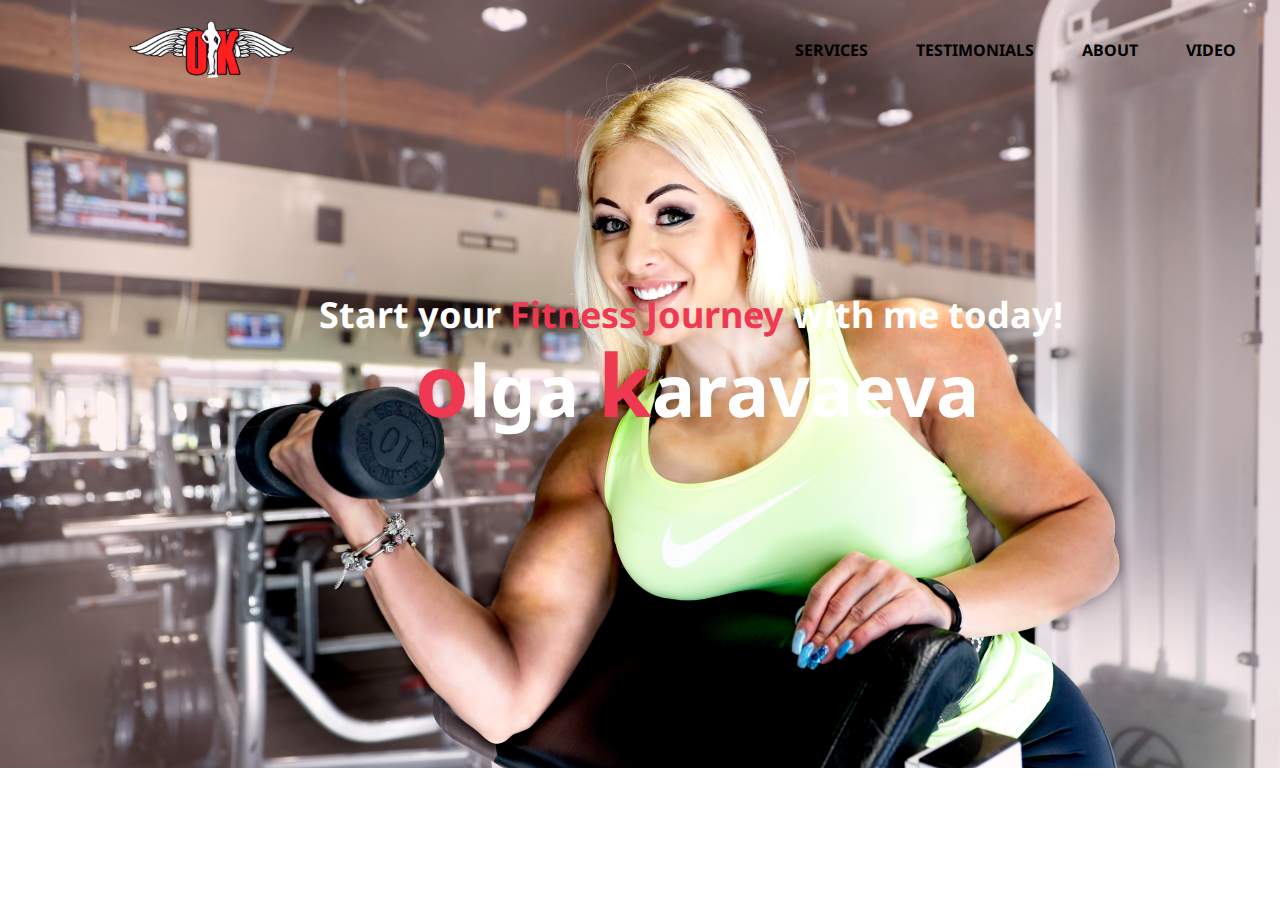
==== index.html @ 6b09c792 "commit" ====
<!DOCTYPE html>
<html lang="en">
<head>
    <meta charset="UTF-8">
    <meta name="viewport" content="width=device-width, initial-scale=1.0">
    <link rel="preconnect" href="https://fonts.googleapis.com">
    <link rel="preconnect" href="https://fonts.gstatic.com" crossorigin>
    <link href="https://fonts.googleapis.com/css2?family=Noto+Sans:wght@400;500;700&display=swap" rel="stylesheet">
    <link rel="stylesheet" href="css/style.css">
    <title>body</title>
</head>
<body>
    <header class="header wrapper">
        <div class="header_container _container">
            <div class="header_logo">
                <img src="img/logo12.svg" alt="logo">
            </div>
            <nav class="header_menu">
                <ul class="header_menu_list">
                    <li class="header_menu_list_item">
                        <a href="#" class="header_menu_list_item_link">SERVICES</a>
                    </li>
                    <li class="header_menu_list_item">
                        <a href="#" class="header_menu_list_item_link">TESTIMONIALS</a>
                    </li>
                    <li class="header_menu_list_item">
                        <a href="#" class="header_menu_list_item_link">ABOUT</a>
                    </li>
                    <li class="header_menu_list_item">
                        <a href="#" class="header_menu_list_item_link">VIDEO</a>
                    </li>
                </ul>
            </nav>
            <div class="osn  _container">
                <p class="osn_text">Start your <span class="osn_latter">Fitness Journey</span> with me today!</p>
            </div>
            <div class="name">
                <p class="first_name"><span>o</span>lga <span>k</span>aravaeva</p>
            </div>
            <div class="button">
                <a href=""></a>
            </div>
        </div>
    </header>
</body>
</html>
---- css/style.css ----
html,
body {
    height: 100%;
    line-height: 1;
    font-size: 16px;
    font-weight: 700;
    font-family: 'Noto Sans', sans-serif;
}
img {
    vertical-align: top;
}
h1,
h2,
h3,
h4,
h5,
h6 {
    font-weight: inherit;
    font-size: inherit;
}
*,
*::before,
*::after {
    padding: 0;
    margin: 0;
    border: 0;
    box-sizing: border-box;
}
a {
    text-decoration: none;
}
ul,
ol,
li {
    list-style: none;
}
.wrapper {
    min-height: 100%;
    overflow: hidden;
}
.header {
    height: 768px;
    width: 1367px;
    background: url("../img/telochka12.jpg") no-repeat;
    margin: 0 auto;
}
._container {
    max-width: 1110px;
    margin: 0 auto;
}
.header_menu_list_item_link {
    font-size: 16px;
    font-weight: 700;
    line-height: calc(21 / 16 * 100%);
    color: inherit;
}
.header_container {
    position: relative;
    display: flex;
    height: 101px;
    align-items: center;   
}
.header_menu_list {
    display: flex;
    align-items: center;
}
.header_menu {
    margin: 0 0 0 501px;
} 
.header_menu_list_item :not(last_child) {
    margin: 0 48px 0 0;
}
.osn {
    position: absolute;
    top: 292px;
    left: 190px;
}
.osn_text {
    font-size: 36px;
    font-weight: 700;
    line-height: calc(46 / 36 * 100%);
    color: #ffffff;
    
    
}
.osn_text>span {
    color: #EF3851;
}
.name {
    position: absolute;
    top: 338px;
    left: 286px;
}
.first_name {
    font-size: 72px;
    font-weight: 700;
    line-height: calc(92 / 72 * 100%);
    color: #ffffff;
}
.first_name>span {
    color: #EF3851;
    font-size: 120%;
}
.button {
    
}
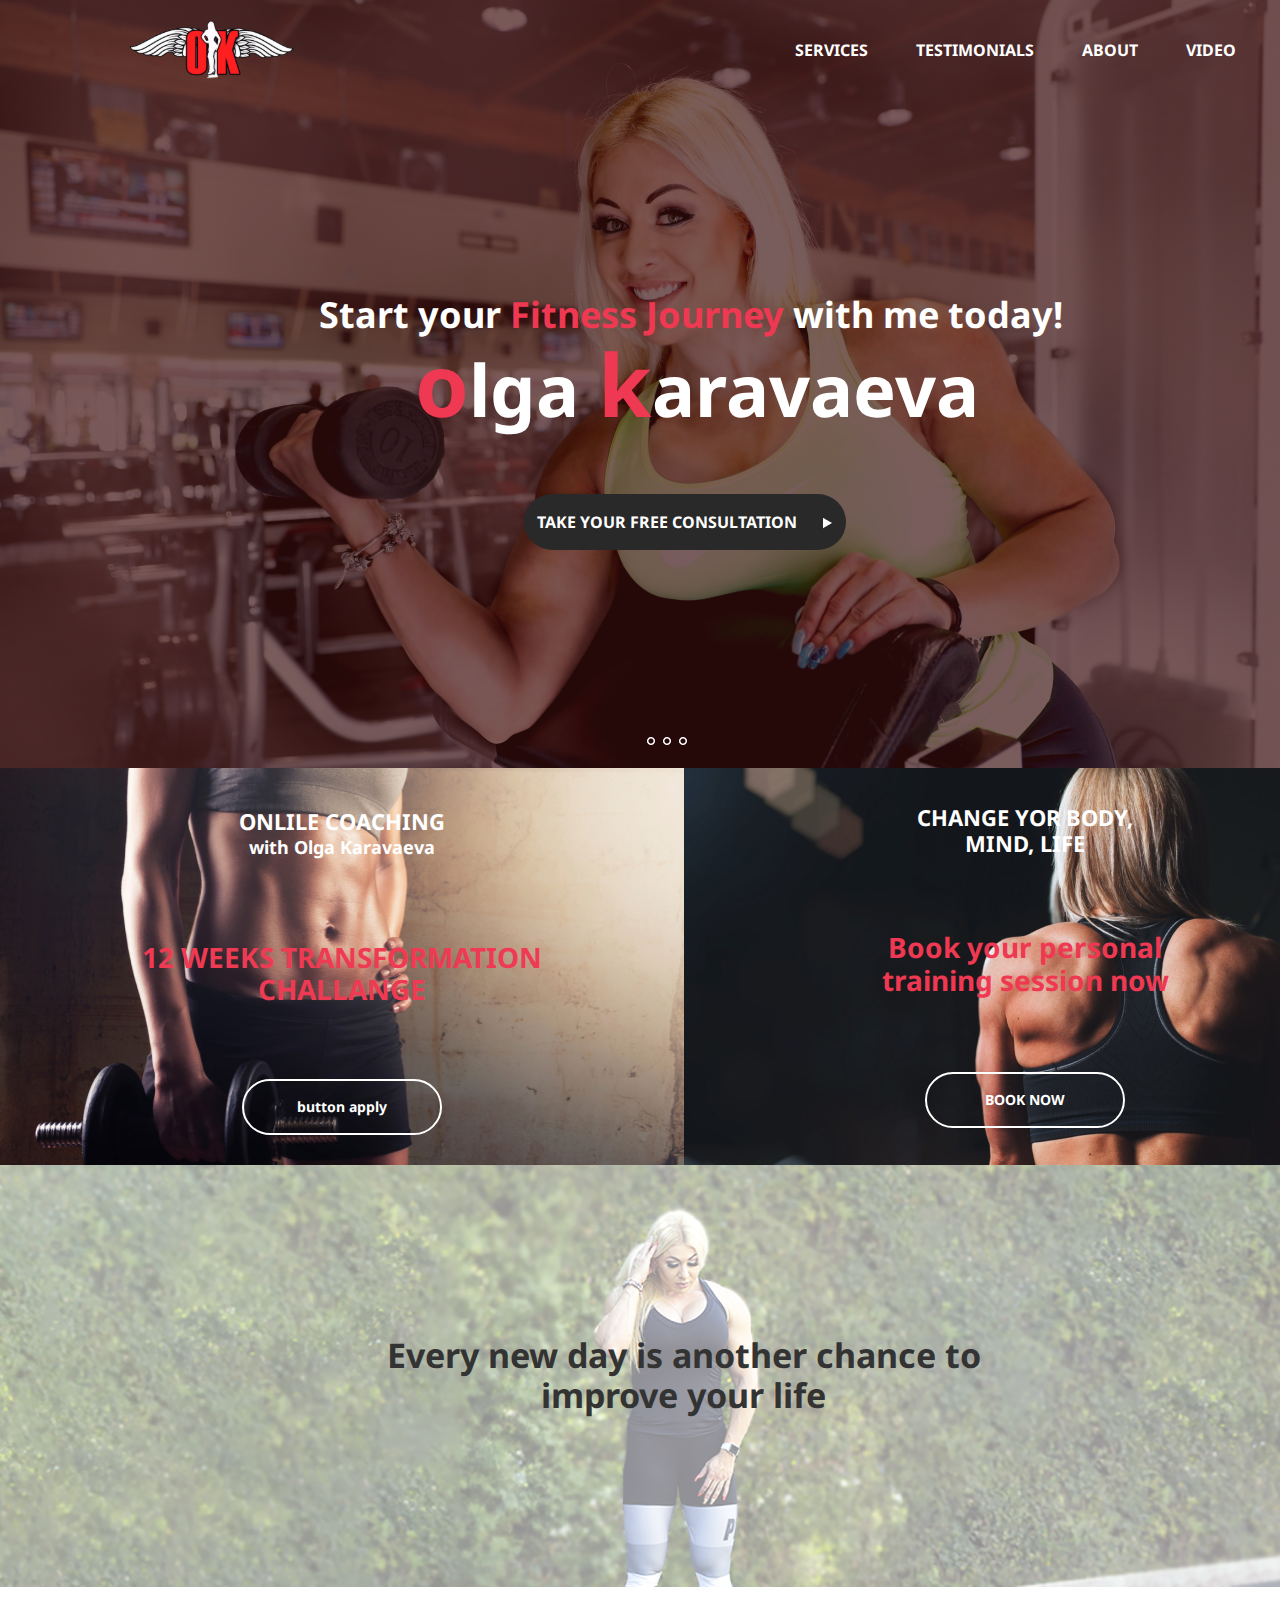
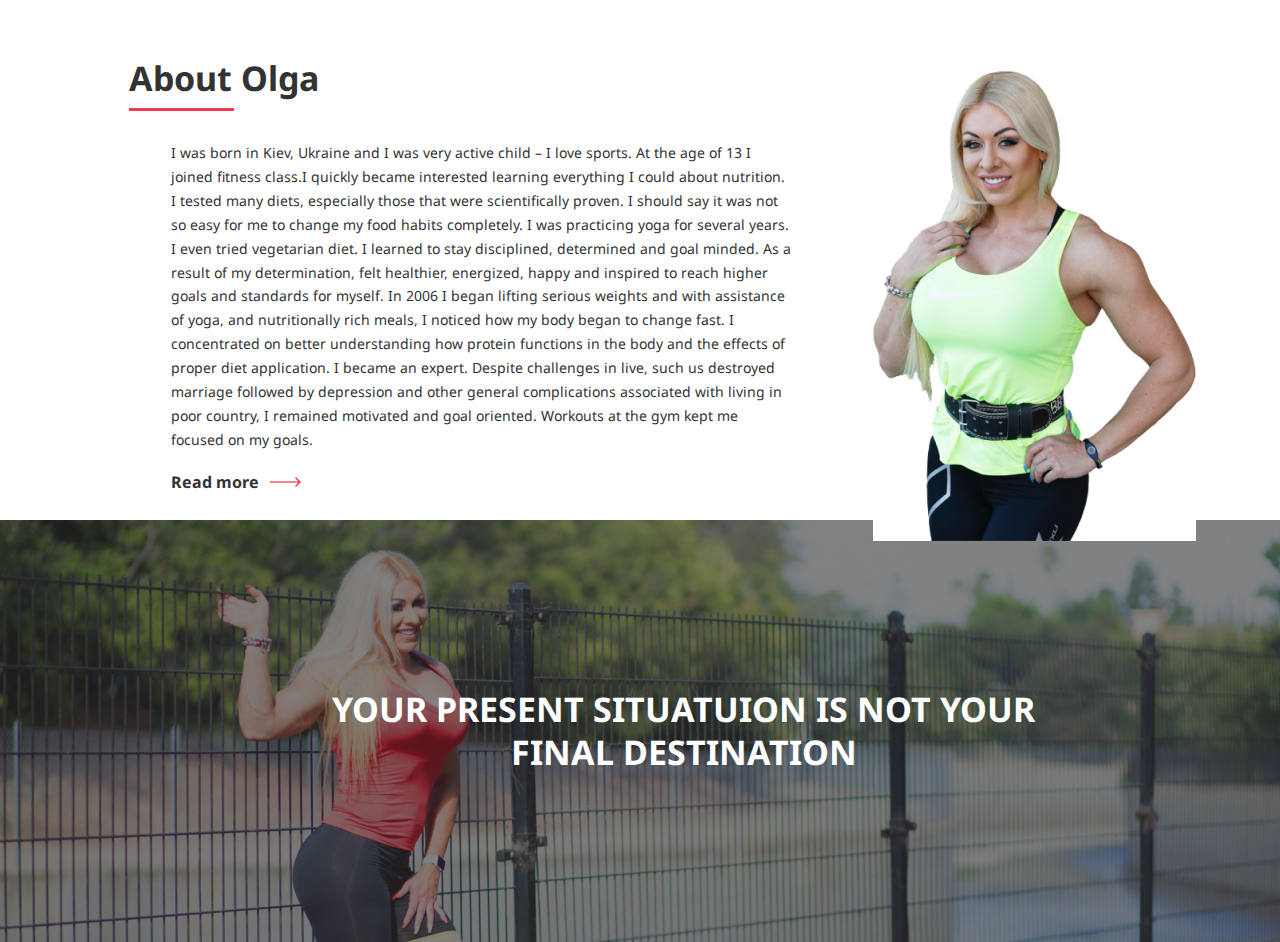
==== commit a9090c0e: "new commit" ====
--- a/index.html
+++ b/index.html
@@ -10,7 +10,9 @@
     <title>body</title>
 </head>
 <body>
+<div class="skelet">
     <header class="header wrapper">
+    <div class="img_overlay">
         <div class="header_container _container">
             <div class="header_logo">
                 <img src="img/logo12.svg" alt="logo">
@@ -37,10 +39,93 @@
             <div class="name">
                 <p class="first_name"><span>o</span>lga <span>k</span>aravaeva</p>
             </div>
-            <div class="button">
-                <a href=""></a>
+            <a href="#">
+                <div class="button">
+                    <p class="header_batton">TAKE YOUR FREE CONSULTATION</p>
+                    <div class="button_img"><img src="img/Polygon.png" alt="button img"></div>
+                </div>
+            </a>
+            <div class="heder_ellips">
+                <div class="img_ellips"> <img src="img/Ellipse.png" alt="ellips"></div>
+                <div class="img_ellips"> <img src="img/Ellipse.png" alt="ellips"></div>
+                <div class="img_ellips"> <img src="img/Ellipse.png" alt="ellips"></div>
             </div>
         </div>
+    </div>
     </header>
+    <main class="main">
+        <div class="main_container">
+            <div class="container_top1">
+                    <div class="top1_left">
+                        <div class="top1_left_p1">
+                            <p class="left_p1">Onlile coaching</p> 
+                            <p class="left_p2">with Olga Karavaeva</p>
+                        </div>
+                        <div class="top1_left_p2">
+                            <p class="left_p3">12 WEEKS TRANSFORMATION</p>
+                            <p class="left_p4">CHALLANGE</p>
+                        </div>
+                        <a href="#">
+                            <div class="button_apply">
+                                <p class="p_apply">button apply</p>
+                            </div>
+                        </a>          
+                    </div>
+                    <div class="top1_right">
+                        <div class="top1_right_p1">
+                            <p class="right_p1">CHANGE YOR BODY,</p>
+                            <p class="right_p2">MIND, LIFE</p>
+                        </div>
+                        <div class="top1_right_p2">
+                            <p class="right_p3">Book your personal</p>
+                            <p class="right_p4">training session now</p>
+                        </div>
+                        <a href="#">
+                            <div class="batton_book">
+                                <p class="p_book">BOOK NOW</p>
+                            </div> 
+                        </a>
+                    </div>
+            </div>
+            <div class="container_top2">
+                <div class="img_overlay2">
+                    <p class="int">Every new day is another chance to </p>
+                    <p class="int">improve your life</p>
+                </div>
+            </div>
+            <div class="container_top3">
+                <div class="ogr_container3">
+                    <p class="top3_p1">About Olga</p>
+                    <div class="img_arrow"></div>
+                    <div class="top3_p2_ogr">
+                        <p class="top3_p2">
+                            I was born in Kiev, Ukraine and I was very active child – I love sports. 
+    At the age of 13 I joined fitness class.I quickly became interested learning everything I could about nutrition.  I tested many diets, especially those that were scientifically proven. I should say it was not so easy for me to change my food habits completely.  I was practicing yoga for several years. I even tried vegetarian diet.  I learned to stay disciplined, determined and goal minded. As a result of my determination, felt healthier, energized, happy and inspired to reach higher goals and standards for myself. 
+    In 2006 I began lifting serious weights and with assistance of yoga, and nutritionally rich meals, I noticed how my body began to change fast. I concentrated on better understanding how protein functions in the body and the effects of proper diet application. I became an expert.
+     Despite challenges in live, such us destroyed marriage followed by depression and other general complications associated with living in poor country, I remained motivated and goal oriented. Workouts at the gym kept me focused on my goals.
+                        </p>
+                        <a href="#">
+                        <div class="top3_button">
+                            <p class="button_read">Read more</p>
+                            <img src="img/Arrow.jpg" alt="arrow" class="button_arrow">
+                        </div>
+                            <div class="top3_img"></div>
+                        </a>
+                    </div>
+                </div>
+            </div>
+            <div class="container_top4">
+                <div class="img_overlay3">
+                    <p class="top4_paragraf">
+                        YOUR PRESENT SITUATUION IS NOT YOUR
+                    </p>
+                    <p class="top4_paragraf">
+                        FINAL DESTINATION
+                    </p>
+                </div>
+            </div>
+        </div>
+    </main>
+</div>
 </body>
 </html>--- a/css/style.css
+++ b/css/style.css
@@ -44,6 +44,11 @@
     background: url("../img/telochka12.jpg") no-repeat;
     margin: 0 auto;
 }
+.img_overlay {
+    height: 100%;
+    width: 100%;
+    background: rgba(55, 14, 14, 0.67);
+}
 ._container {
     max-width: 1110px;
     margin: 0 auto;
@@ -52,7 +57,7 @@
     font-size: 16px;
     font-weight: 700;
     line-height: calc(21 / 16 * 100%);
-    color: inherit;
+    color: #FFFFFF;
 }
 .header_container {
     position: relative;
@@ -102,5 +107,277 @@
     font-size: 120%;
 }
 .button {
+    display: flex;
+    justify-content: space-around;
+    align-items: center;
+    position: absolute;
+    top: 494px;
+    left: 395px;
+    height: 56px;
+    width: 322px;
+    border-radius: 39px;
+    background-color: rgba(41, 41, 41, 1);
+}
+.header_batton {
+    color: #ffffff;
+}
+.button_img {
+    margin-top: 5px;
+}
+.heder_ellips {
+    display: flex;
+    position: relative;
+    top: 690px;
+    left: -637px;
+    height: 8px;
+    width: 50px;
+}
+.img_ellips :not(last_child) {
+    margin: 0 8px 0 0; 
+}
+/* ---------------------main-------------------- */
+.main {
+    min-height: 100%;
+    overflow: hidden;
+    width: 1367px;
+    margin: 0 auto;
+    box-sizing: border-box;
+}
+.main_container {
+    min-height: 100%;
+    min-width: 100%;
+}
+.container_top1 {
+    height: 397px;
+    display: flex;
+    width: 1367px;
+}
+.top1_left {
+    display: flex;
+    flex-direction: column;
+    justify-content: space-around;
+    align-items: center;
+    width: 50%;
+    height: 100%;
+    background: url(../img/image.jpg);
+}
+.top1_right {
+    display: flex;
+    flex-direction: column;
+    justify-content: space-around;
+    align-items: center;
+    width: 50%;
+    height: 100%;
+    background: url(../img/image2.jpg);
+}
+.top1_left_p1 {
+    height: 70px;
+    width: 300px;
+    display: flex;
+    flex-direction: column;
+    justify-content: center;
+    align-items: center;
     
 }
+.left_p1 {
+    line-height: calc(28 / 22 * 100%);
+    font-weight: 700;
+    font-size: 22px;
+    color: #FFFFFF;
+    text-transform: uppercase;
+}
+.left_p2 {
+    line-height: calc(23 / 18 * 100%);
+    font-weight: 700;
+    font-size: 18px;
+    color: #FFFFFF;
+}
+.top1_left_p2 {
+    height: 90px;
+    width: 500px;
+    display: flex;
+    flex-direction: column;
+    justify-content: center;
+    align-items: center;
+}
+.left_p3 {
+    line-height: calc(33 / 28 * 100%);
+    font-weight: 700;
+    font-size: 28px;
+    color: #EF3A53;
+}
+.left_p4 {
+    line-height: calc(33 / 28 * 100%);
+    font-weight: 700;
+    font-size: 28px;
+    color: #EF3A53;
+}
+.button_apply {
+    display: flex;
+    justify-content: center;
+    align-items: center;
+    width: 200px;
+    height: 56px;
+    border: 2px solid #FFFFFF;
+    box-sizing: border-box;
+    border-radius: 28px;
+}
+.p_apply {
+    color: #FFFFFF;
+    font-weight: 700;
+    font-size: 14px;
+    line-height: calc(18 / 14 * 100%);
+}
+.top1_right_p1 {
+    display: flex;
+    flex-direction: column;
+    align-items: center;
+}
+.right_p1 {
+    font-size: 22px;
+    font-weight: 700;
+    line-height: calc(26 / 22 * 100%);
+    color: #FFFFFF;
+}
+.right_p2 {
+    font-size: 22px;
+    font-weight: 700;
+    line-height: calc(26 / 22 * 100%);
+    color: #FFFFFF;
+}
+.top1_right_p2 {
+    display: flex;
+    flex-direction: column;
+    align-items: center;
+}
+.right_p3 {
+    font-size: 28px;
+    font-weight: 700;
+    line-height: calc(34 / 28 * 100%);
+    color: #EF3851;
+}
+.right_p4 {
+    font-size: 28px;
+    font-weight: 700;
+    line-height: calc(34 / 28 * 100%);
+    color: #EF3851;
+}
+.batton_book {
+    display: flex;
+    justify-content: center;
+    align-items: center;
+    width: 200px;
+    height: 56px;
+    border: 2px solid #FFFFFF;
+    box-sizing: border-box;
+    border-radius: 28px;
+}
+.p_book {
+    color: #FFFFFF;
+    font-weight: 700;
+    font-size: 14px;
+    line-height: calc(18 / 14 * 100%);
+}
+/* -----------block2------- */
+.container_top2 {
+    height: 422px;
+    width: 1367px;
+    background: url(../img/photo1.jpg);
+    filter: blur(1px);
+}
+.img_overlay2 {
+    height: 100%;
+    width: 100%;
+    background: rgba(255, 255, 255, 0.57);
+    display: flex;
+    flex-direction: column;
+    justify-content: center;
+    align-items: center;
+}
+.container_top2:not(.int) {
+    filter: none;
+}
+.int {
+    font-size: 34px;
+    font-weight: 700;
+    line-height: calc(40 / 34 * 100%);
+    color:#333333;
+}
+/* ----------------3-------------- */
+.container_top3 {
+    width: 1367px;
+    height: 533px;
+}
+.ogr_container3 {
+    height: 533px;
+    width: 1110px;
+    margin: 0 auto;
+}
+.img_arrow {
+    background: url(../img/Rectangle4.jpg) no-repeat;
+    height: 3px;
+    width: 100%;
+    margin-top: 7px;
+}
+.top3_p1 {
+    font-size: 34px;
+    font-weight: 700;
+    line-height: calc(44 / 34 * 100%);
+    color: #333333;
+    padding-top: 70px;
+}
+.top3_p2_ogr {
+    height: 300px;
+    width: 663px;
+    padding-top: 30px;
+    padding-left: 42px;
+}
+.top3_p2 {
+    font-size: 14px;
+    font-weight: 400;
+    line-height: calc(24 / 14 *100%);
+    color: #333333;
+}
+.top3_button {
+    display: flex;
+    justify-content: space-between;
+    align-items: center;
+    width: 130px;
+    height: 20px;
+    padding-top: 30px;
+}
+.button_read {
+    font-size: 16px;
+    font-weight: 700;
+    line-height: calc(29 / 16 * 100%);
+    color: #333333;
+}
+.top3_img {
+    position: relative;
+    bottom:411px;
+    left: 702px;
+    height: 470px;
+    width: 323px;
+    background: url(../img/sloy3.jpg);
+}
+/* ----------------4----------------------- */
+.container_top4 {
+    background: url(../img/setka.jpg);
+    width: 1367px;
+    height: 422px;
+}
+.img_overlay3 {
+    background: rgba(37, 37, 37, 0.57);
+    height: 100%;
+    width: 100%;
+    display: flex;
+    flex-direction: column;
+    justify-content: center;
+    align-items: center;
+}
+.top4_paragraf {
+    font-weight: 700;
+    font-size: 34px;
+    line-height: calc(43 / 34 * 100%);
+    color: #ffffff;
+}
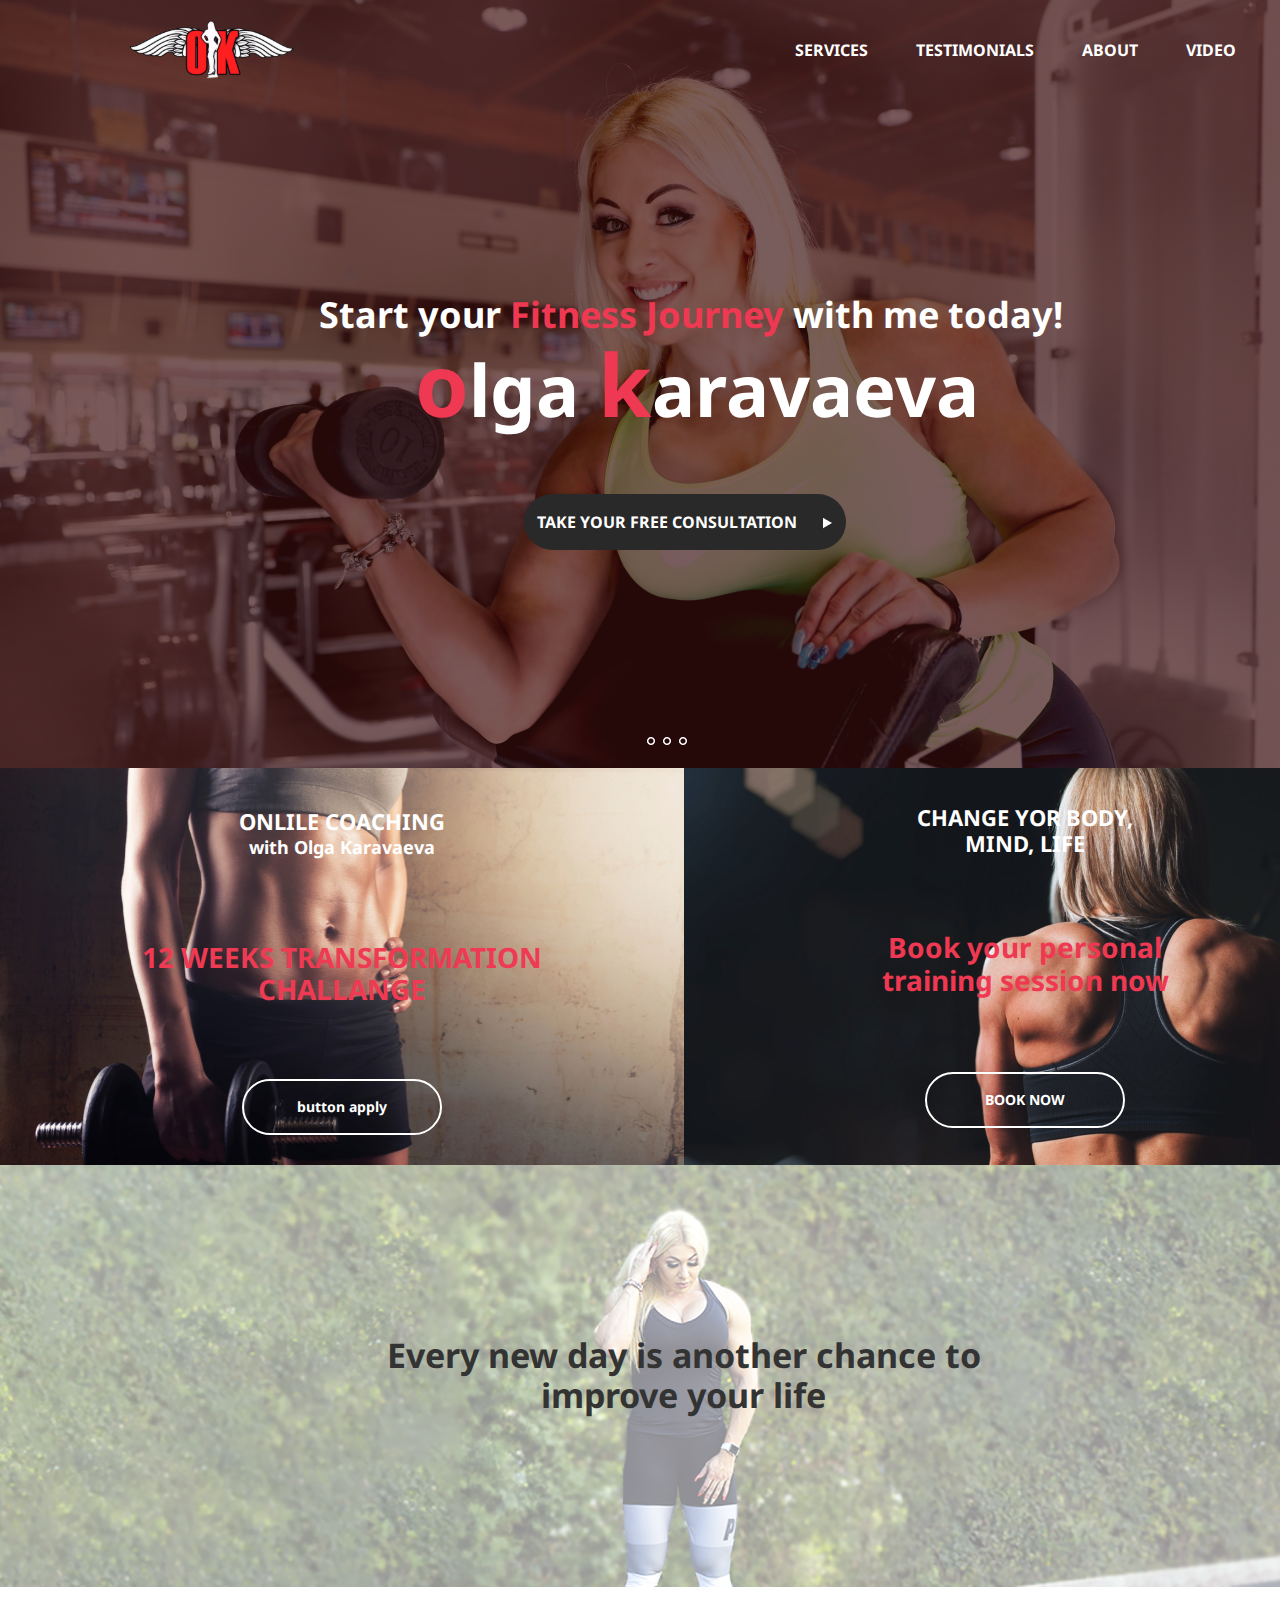
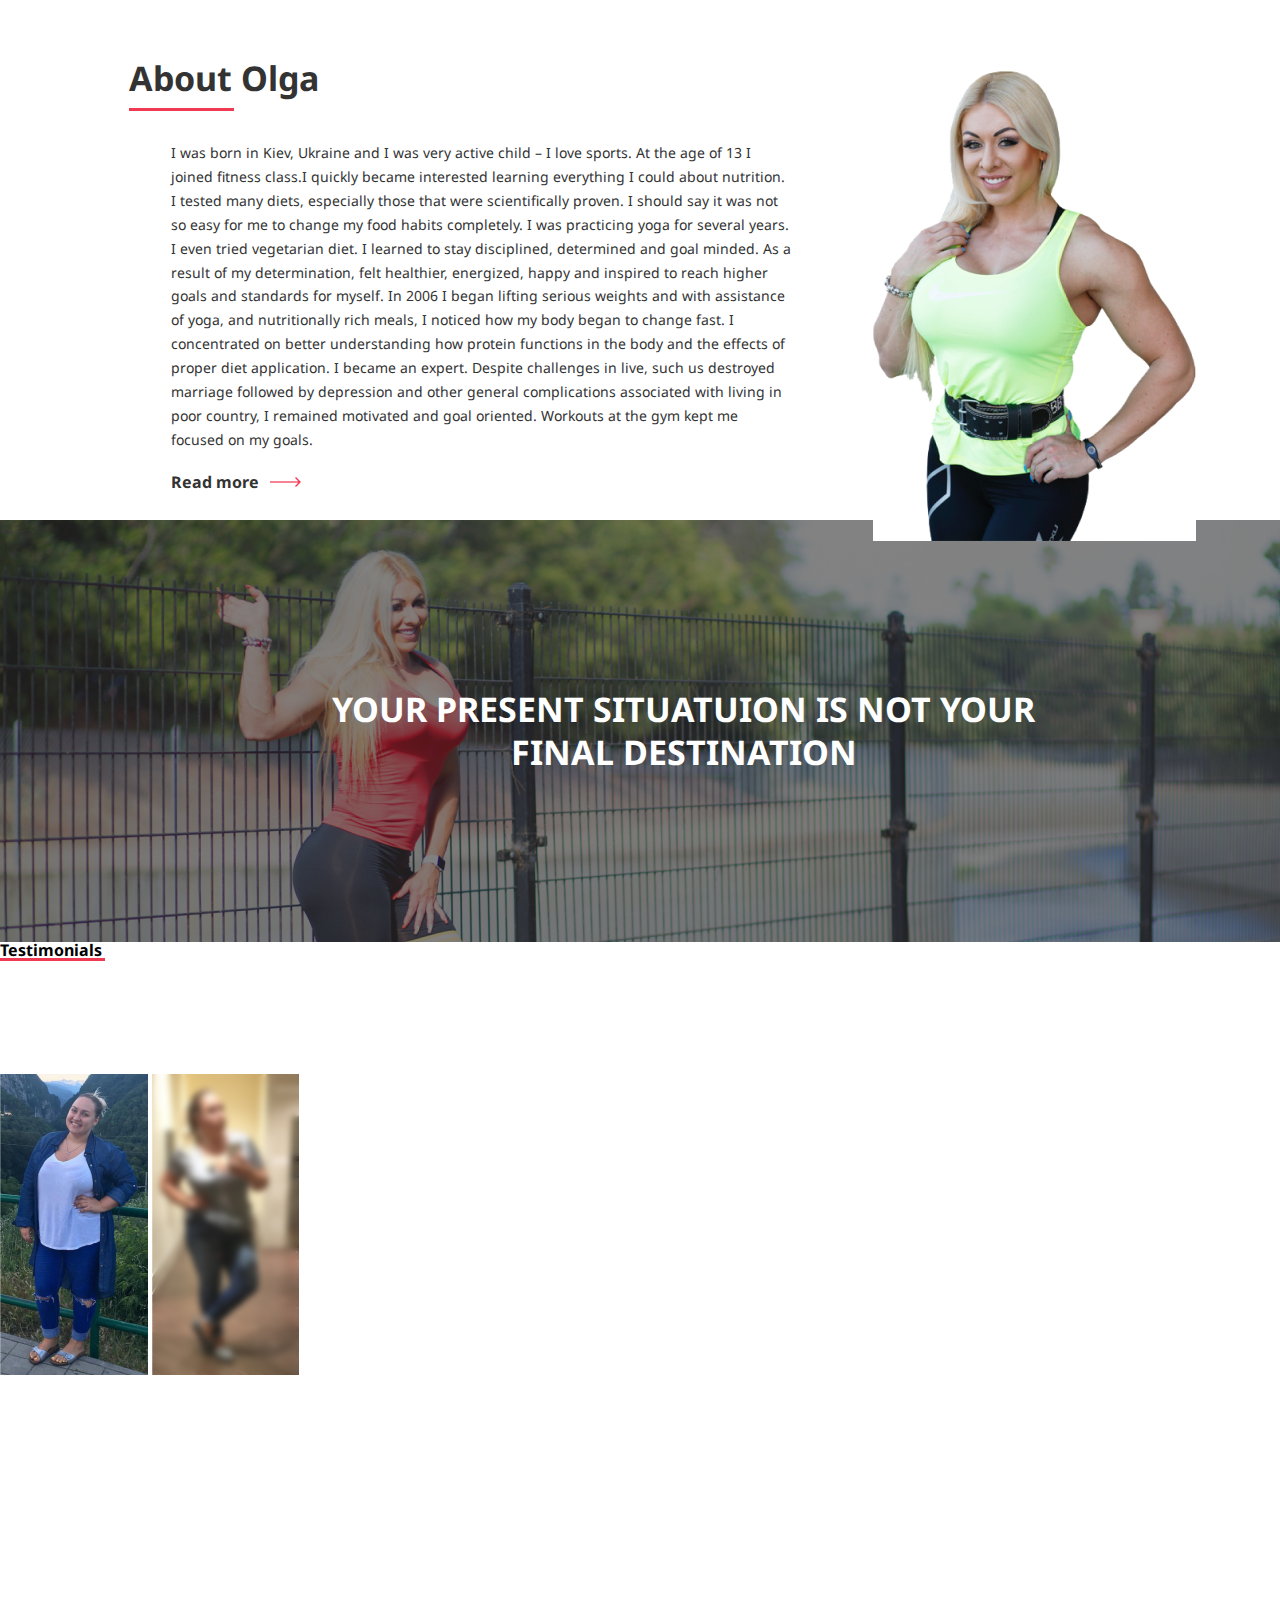
==== commit 1634a853: "new" ====
--- a/index.html
+++ b/index.html
@@ -124,6 +124,21 @@
                     </p>
                 </div>
             </div>
+            <div class="container_top5">
+                <div class="container_top5_ogr">
+                    <p class="top5_ogl">Testimonials</p>
+                    <div><img src="img/Rectangle4.jpg" alt=""></div>
+                    <div class="top5_img">
+                        <img class="top5_img1" src="img/top5-img1.jpg" alt="photo">
+                        <img class="top5_img2" src="img/top5-img2.jpg" alt="photo">
+                    </div>
+                    <div class="top5_eclips">
+                        <img src="" alt="" class="top5_eclips_img">
+                        <img src="" alt="" class="top5_eclips_img">
+                        <img src="" alt="" class="top5_eclips_img">
+                    </div>
+                </div>
+            </div>
         </div>
     </main>
 </div>
--- a/css/style.css
+++ b/css/style.css
@@ -381,3 +381,25 @@
     line-height: calc(43 / 34 * 100%);
     color: #ffffff;
 }
+
+
+
+.container_top5 {
+    height: 681px;
+    width: 1367px;
+}
+container_top5_ogr
+.top5_ogl {
+    font-size: 34px;
+    font-weight: 700;
+    line-height: calc(44 / 34 * 100%);
+    color: #333333;
+}
+.top5_img {
+    margin-top: 100px;
+}
+top5_img1
+"top5_img2
+top5_eclips
+top5_eclips_img
+</html>
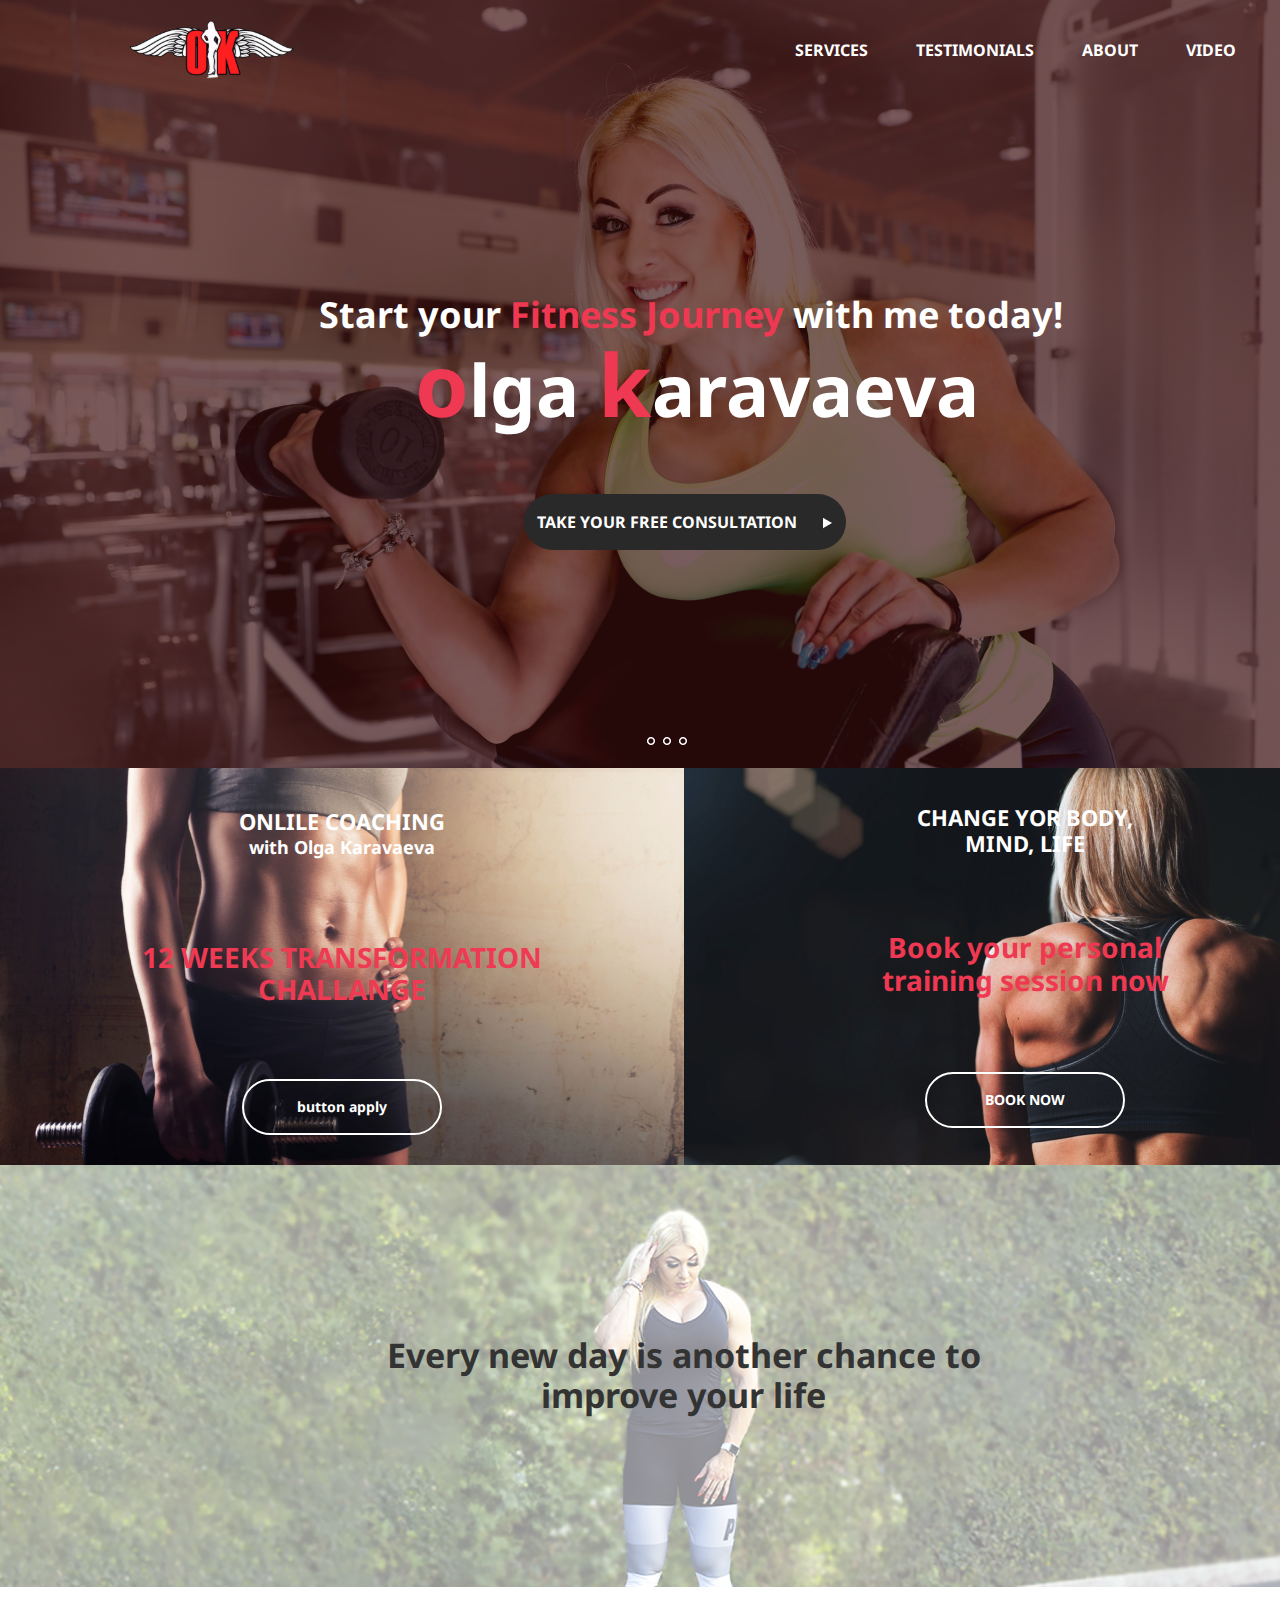
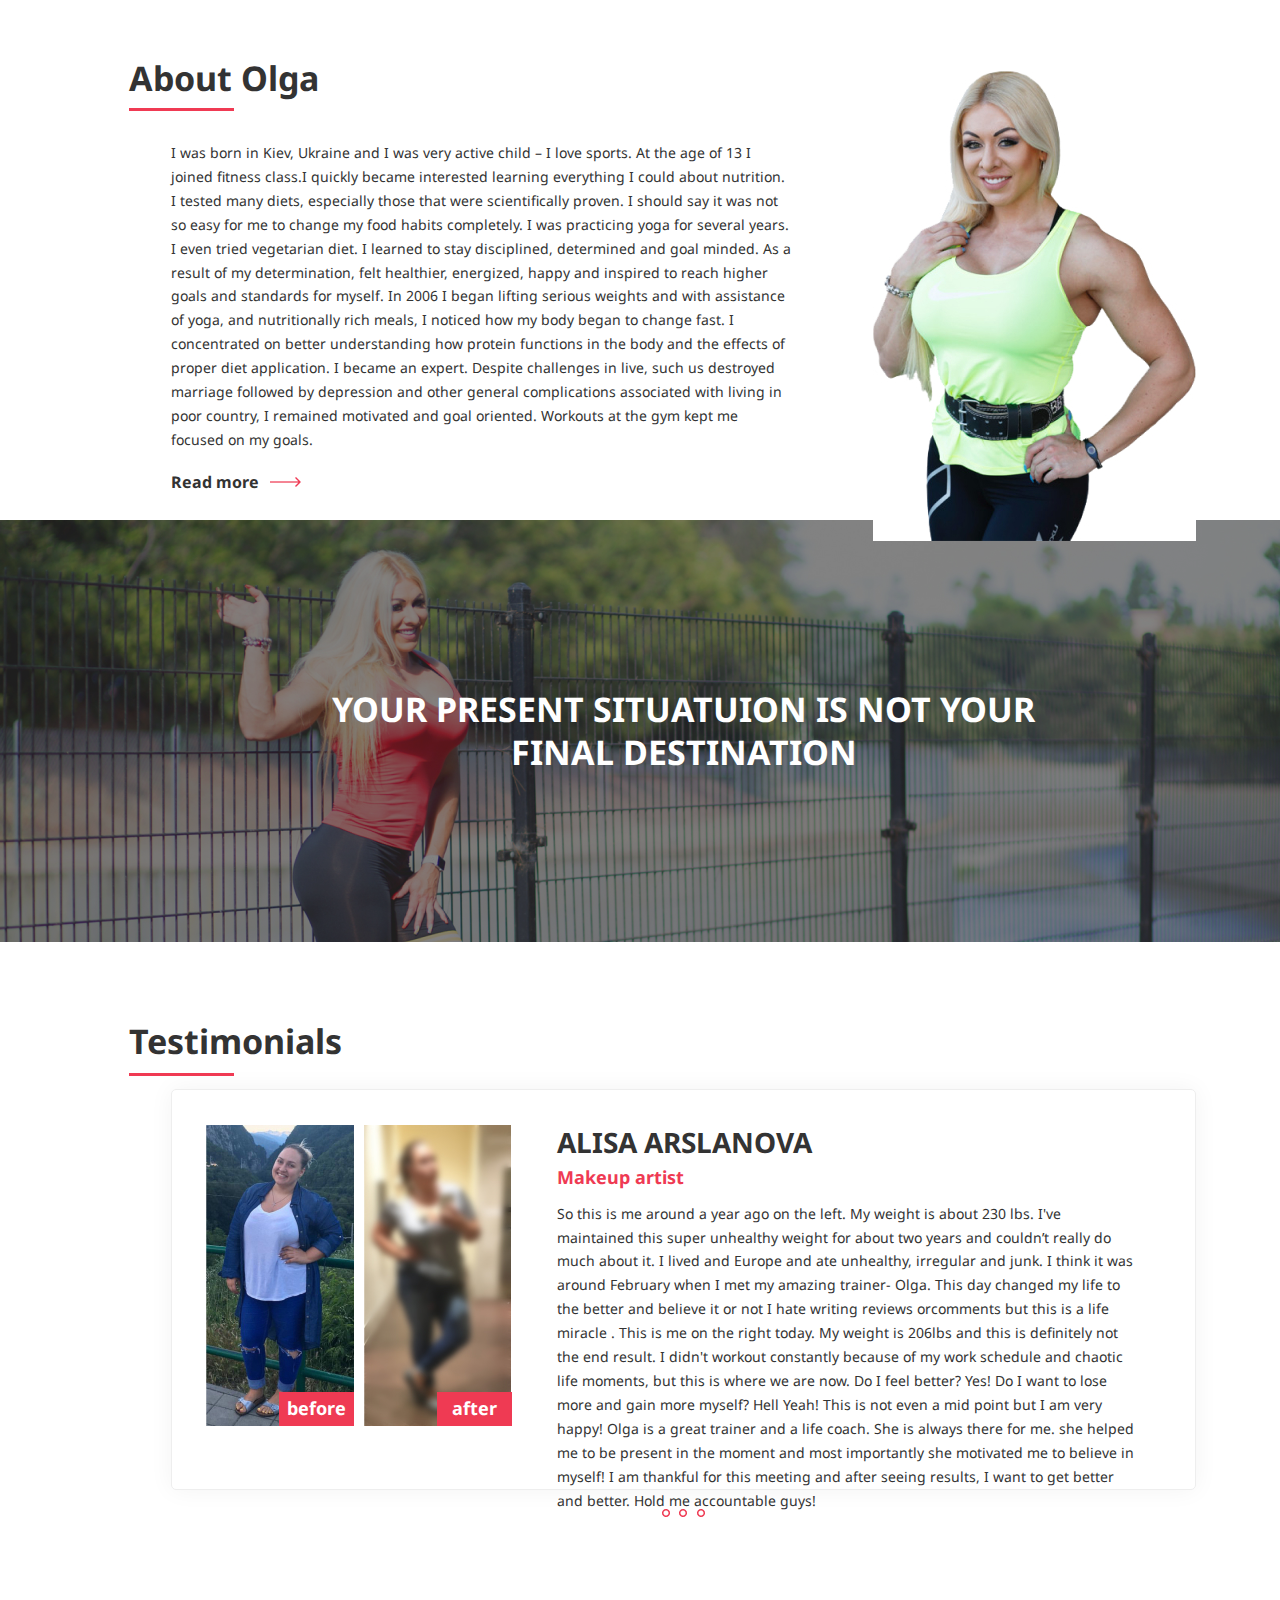
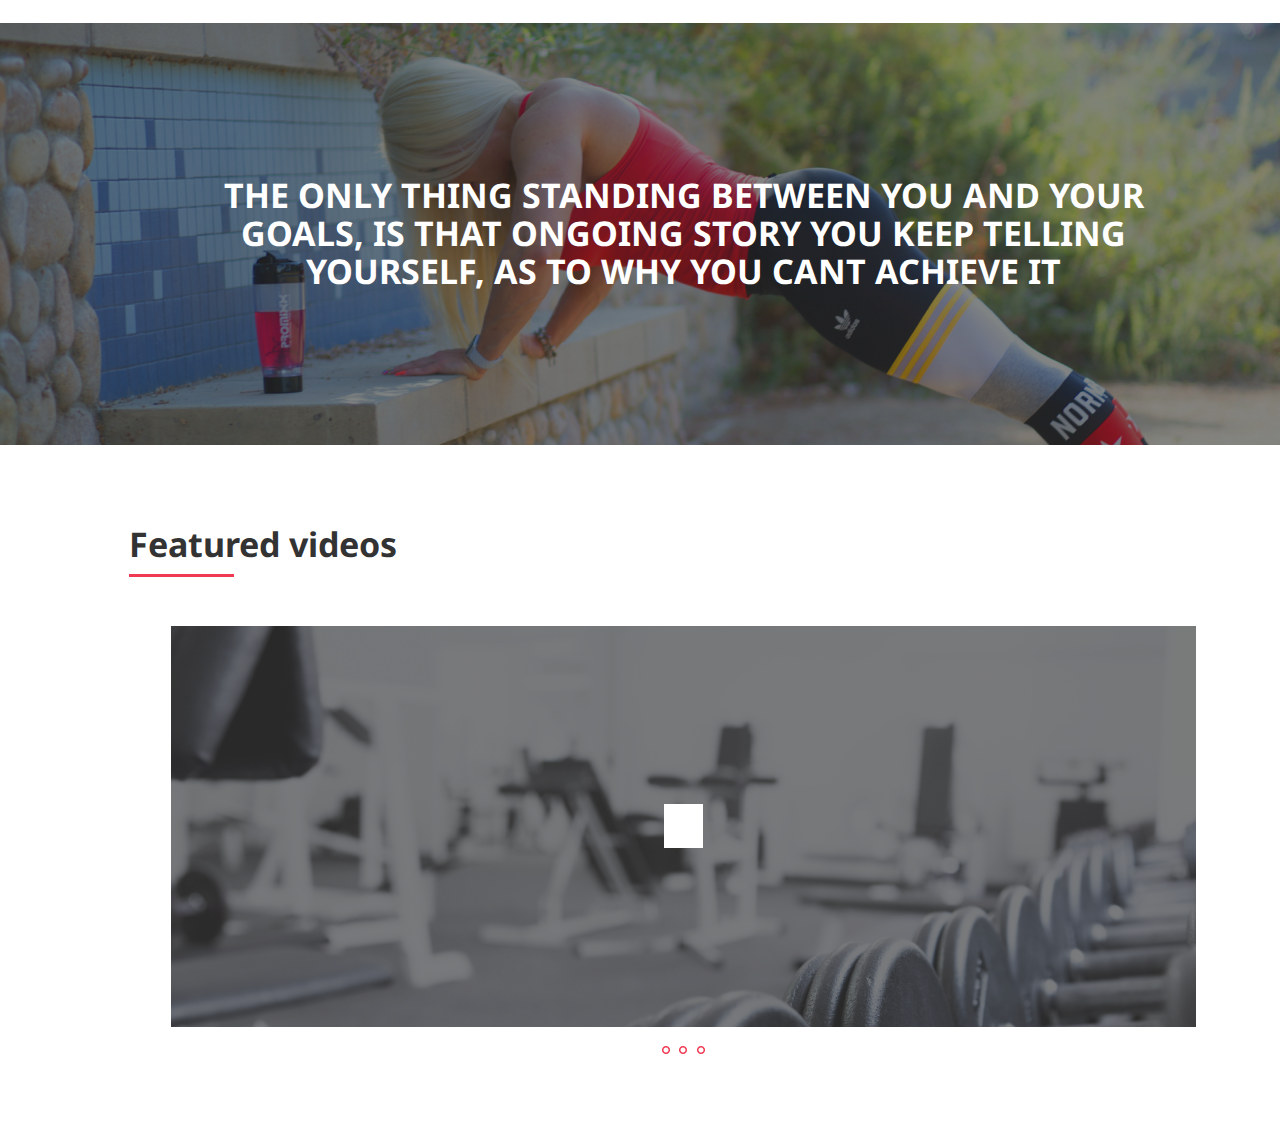
==== commit 08876f97: "new commit" ====
--- a/index.html
+++ b/index.html
@@ -127,15 +127,57 @@
             <div class="container_top5">
                 <div class="container_top5_ogr">
                     <p class="top5_ogl">Testimonials</p>
-                    <div><img src="img/Rectangle4.jpg" alt=""></div>
-                    <div class="top5_img">
-                        <img class="top5_img1" src="img/top5-img1.jpg" alt="photo">
-                        <img class="top5_img2" src="img/top5-img2.jpg" alt="photo">
+                    <div class="top5_Rectangle4"><img src="img/Rectangle4.jpg" alt="img"></div>
+                    <div class="top5_obertka">
+                        <div class="top5_img1">
+                            <div class="top5_before">before</div>
+                        </div>
+                        <div class="top5_img2">
+                            <div class="top5_after">after</div>  
+                        </div>
+                        <div class="top5_text">
+                            <p class="top5_alisa">ALISA ARSLANOVA</p>
+                            <p class="top5_makeup">Makeup artist</p>
+                            <p class="top5_history">So this is me around a year ago on the left. My weight is about 230 lbs. I've maintained this super unhealthy weight for about two years and couldn’t really do much about it. I lived and Europe and ate unhealthy, irregular and junk.
+                                I think it was around February when I met my amazing trainer- Olga.
+                                This day changed my life to the better and believe it or not I hate writing reviews orcomments but this is a life miracle
+                               . This is me on the right today. My weight is 206lbs and this is definitely not the end result. I didn't workout constantly because of my work schedule and chaotic life moments, but this is where we are now. Do I feel better? Yes! Do I want to lose more and gain more myself? Hell Yeah! This is not even a mid point but I am very happy! Olga is a great trainer and a life coach. She is always there for me. she helped me to be present in the moment and most importantly she motivated me to believe in myself! I am thankful for this meeting and after seeing results, I want to get better and better. Hold me accountable guys! 
+                            </p>  
+                        </div>
                     </div>
                     <div class="top5_eclips">
-                        <img src="" alt="" class="top5_eclips_img">
-                        <img src="" alt="" class="top5_eclips_img">
-                        <img src="" alt="" class="top5_eclips_img">
+                        <img src="img/Ellipse.jpg" alt="eclips" class="top5_eclips_img">
+                        <img src="img/Ellipse.jpg" alt="eclips" class="top5_eclips_img">
+                        <img src="img/Ellipse.jpg" alt="eclips" class="top5_eclips_img">
+                    </div>
+                </div>
+            </div>
+            <div class="container_top6">
+                <div class="top6_content">
+                    <p class="top6_p1">
+                        The only thing standing between you and your
+                    </p>
+                    <p class="top6_p1">
+                        goals, is that ongoing story you keep telling
+                    </p>
+                    <p class="top6_p1">
+                        yourself, as to why you cant achieve it
+                    </p>
+                </div>
+            </div>
+            <div class="container_top7">
+                <div class="top7_ogr">
+                    <p class="top7_ogl">Featured videos</p>
+                    <div class="top7_rectangle"><img src="img/Rectangle4.jpg" alt="rectangle"></div>
+                    <div class="top7_contant">
+                        <div class="top7_overlay">
+                            <img src="img/Polygontop7.jpg" alt="play" class=""> 
+                        </div>
+                    </div>
+                    <div class="top7_eclips">
+                        <img src="img/Ellipse.jpg" alt="eclips">
+                        <img src="img/Ellipse.jpg" alt="eclips">
+                        <img src="img/Ellipse.jpg" alt="eclips">
                     </div>
                 </div>
             </div>
--- a/css/style.css
+++ b/css/style.css
@@ -4,7 +4,7 @@
     line-height: 1;
     font-size: 16px;
     font-weight: 700;
-    font-family: 'Noto Sans', sans-serif;
+    font-family: Noto Sans, sans-serif;
 }
 img {
     vertical-align: top;
@@ -382,24 +382,181 @@
     color: #ffffff;
 }
 
-
+/* ------------------------5------------------ */
 
 .container_top5 {
     height: 681px;
     width: 1367px;
 }
-container_top5_ogr
+.container_top5_ogr {
+    width: 1110px;
+    height: 681px;
+    margin: 0 auto;
+}
 .top5_ogl {
     font-size: 34px;
     font-weight: 700;
     line-height: calc(44 / 34 * 100%);
     color: #333333;
-}
-.top5_img {
-    margin-top: 100px;
-}
-top5_img1
-"top5_img2
-top5_eclips
-top5_eclips_img
-</html>
+    padding-top: 78px;;
+}
+.top5_Rectangle4 {
+    margin-top: 9px;
+}
+.top5_obertka {
+    height: 401px;
+    width: 1025px;
+    margin: 0 auto;
+    display: flex;
+    gap: 0 10px;
+    padding-top: 35px;
+    padding-left: 34px;
+    border: 1px solid #EEEEEE;
+    box-sizing: border-box;
+    box-shadow: 0px 0px 25px rgba(0, 0, 0, 0.05);
+    border-radius: 5px;
+}
+.top5_img1 {
+    background: url(../img/top5-img1.jpg) no-repeat;
+    width: 148px;
+    height: 301px;
+    display: flex;
+    flex-direction: column;
+    justify-content: flex-end;
+    align-items: flex-end;
+}
+.top5_before {
+    height: 34px;
+    width: 75px;
+    background-color: #EF3A53;
+    display: flex;
+    justify-content: center;
+    align-items: center;
+    font-size: 18px;
+    font-weight: 700;
+    line-height: calc(23 / 18 * 100%);
+    color: #ffffff;
+
+}
+.top5_img2 {
+    background: url(../img/top5-img2.jpg) no-repeat;
+    width: 148px;
+    height: 301px;
+    display: flex;
+    flex-direction: column;
+    justify-content: flex-end;
+    align-items: flex-end;
+}
+.top5_after {
+    height: 34px;
+    width: 75px;
+    background-color: #EF3A53;
+    display: flex;
+    justify-content: center;
+    align-items: center;
+    font-size: 18px;
+    font-weight: 700;
+    line-height: calc(23 / 18 * 100%);
+    color: #ffffff;
+}
+.top5_text{
+    height: 277px;
+    width: 618px;
+    padding-left: 35px;
+}
+.top5_alisa {
+    font-size: 28px;
+    font-weight: 700;
+    line-height: calc(36 / 28 * 100%);
+    color: #333333;
+}
+.top5_makeup {
+    font-size: 18px;
+    font-weight: 700;
+    line-height: calc(23 / 18 * 100%);
+    color: #EF3A53;
+    padding-top: 5px;
+}
+.top5_history {
+    font-size: 14px;
+    font-weight: 400;
+    line-height: calc(24 / 14 * 100%);
+    color: #333333;
+    padding-top: 13px;
+}
+.top5_eclips {
+    width: 52px;
+    height: 10px;
+    margin: 0 auto;
+    padding-top: 23px;
+    display: flex;
+    justify-content: space-around;
+    align-items: center;
+}
+/* ---------------------6----------- */
+.container_top6 {
+    background: url(../img/content.jpg);
+    width: 1367px;
+    height: 422px;
+    margin: 0 auto;
+}
+.top6_content {
+    background: rgba(37, 37, 37, 0.57);
+    height: 100%;
+    width: 100%;
+    display: flex;
+    flex-direction: column;
+    align-items: center;
+    justify-content: center;
+}
+.top6_p1 {
+    font-size: 34px;
+    font-weight: 700;
+    line-height: calc(38 / 34 * 100%);
+    color: #ffffff;
+    text-transform: uppercase;
+}
+/* --------------------------7-------- */
+.container_top7 {
+    width: 1367px;
+    height: 682px;
+}
+.top7_ogr {
+    width: 1110px;
+    height: 682px;
+    margin: 0 auto;
+}
+.top7_ogl {
+    font-size: 34px;
+    font-weight: 700;
+    line-height: calc(44 / 34 * 100%);
+    color:#333333;
+    padding-top: 78px;
+}
+.top7_rectangle {
+    padding-top: 7px;
+}
+.top7_contant {
+    height: 401px;
+    width: 1025px;
+    background: url(../img/imagetop7.jpg);
+    margin: 0 auto;
+    margin-top: 36px;
+}
+.top7_overlay {
+    background: rgba(60, 60, 60, 0.68);
+    height: 401px;
+    width: 100%;
+    display: flex;
+    justify-content: center;
+    align-items: center;
+}.top7_eclips {
+    margin: 0 auto;
+    width: 52px;
+    height: 15px;
+    display: flex;
+    justify-content: space-around;
+    align-items: center;
+    padding-top: 23px;
+}
+
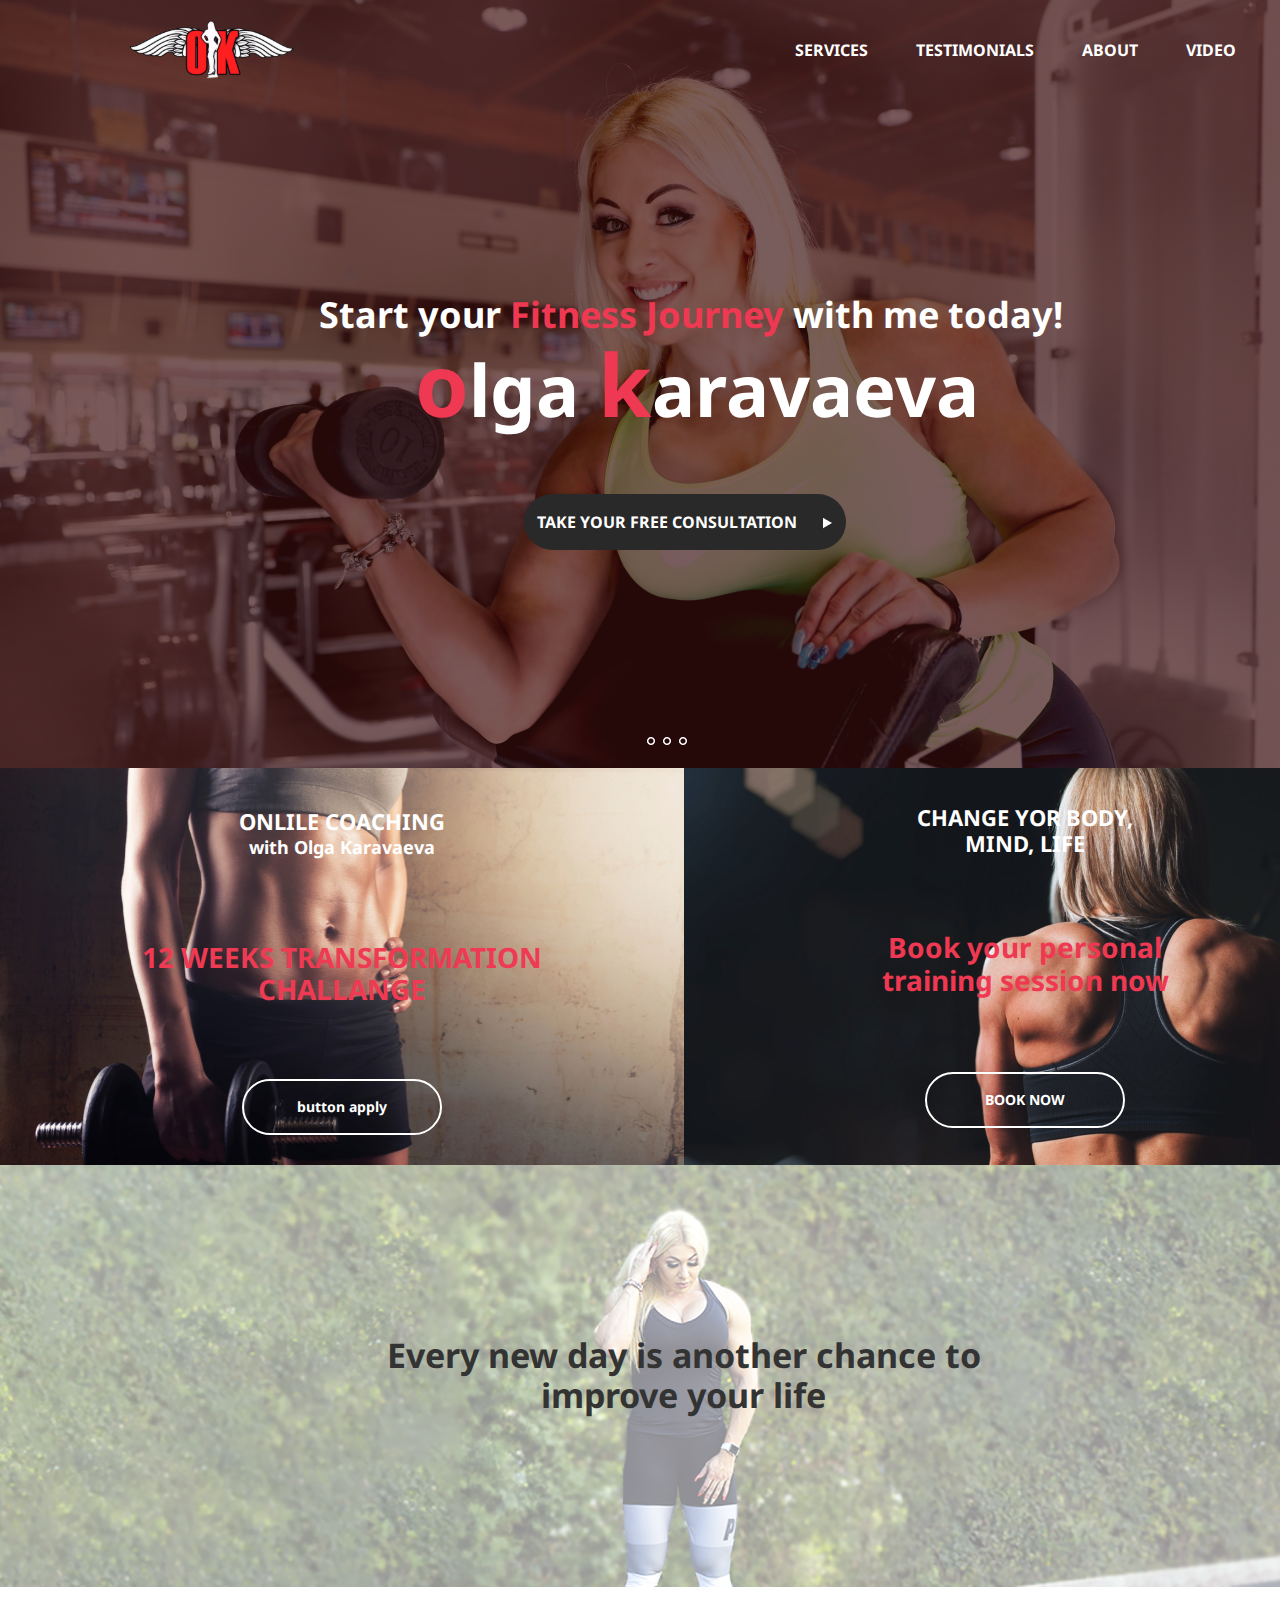
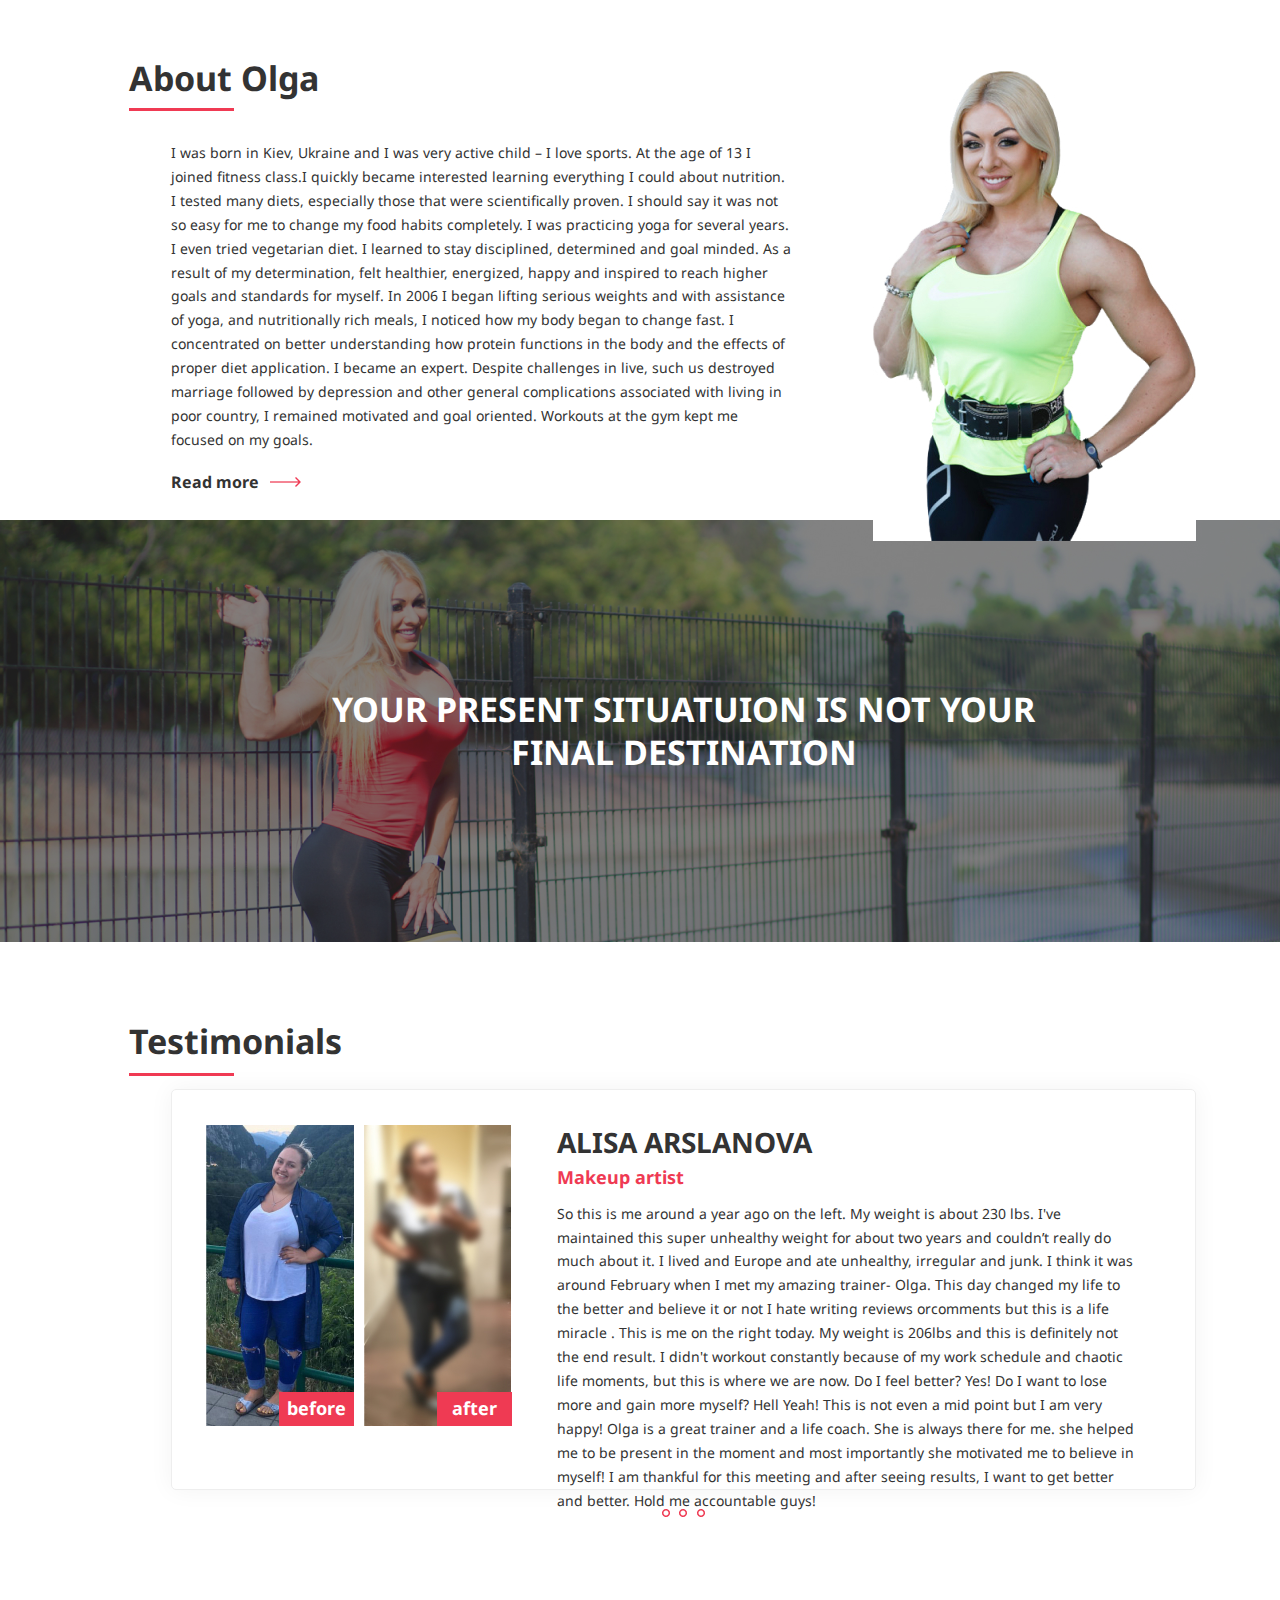
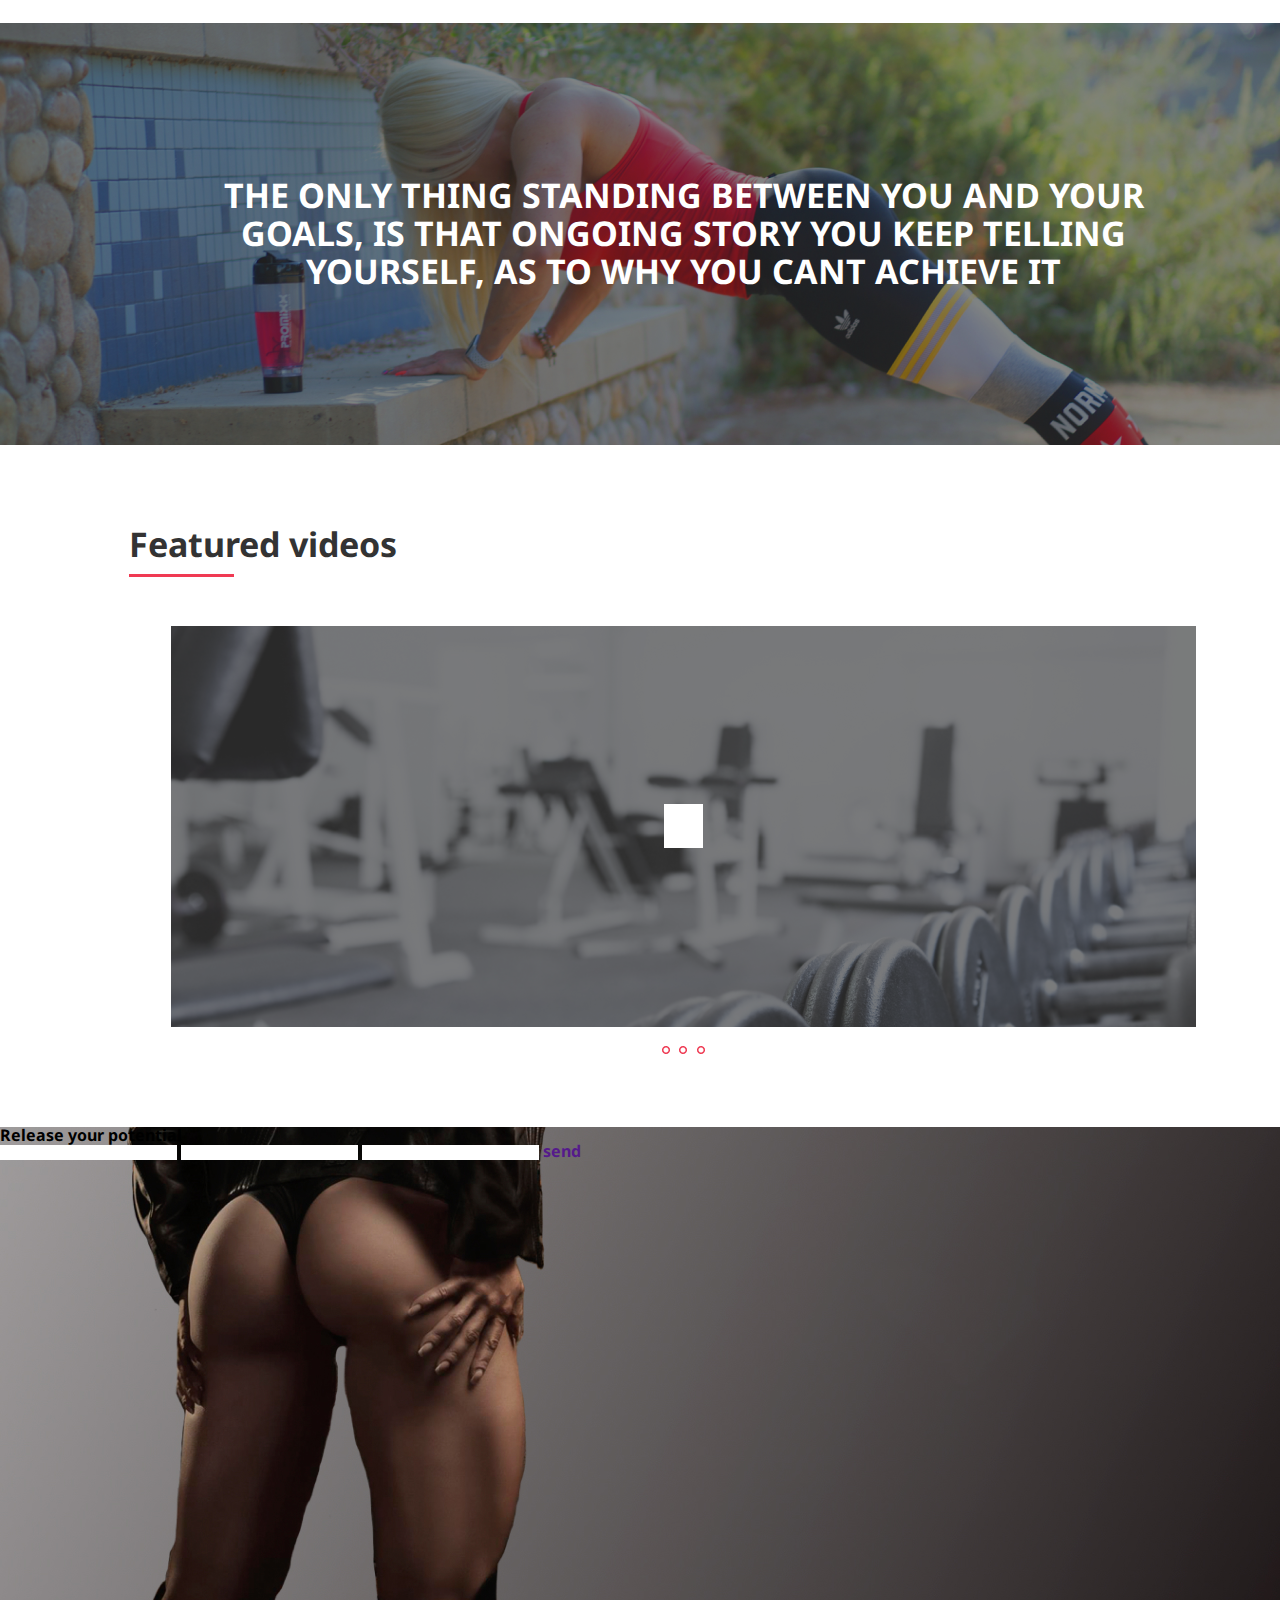
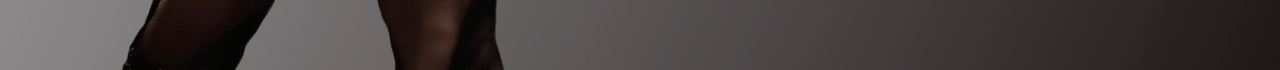
==== commit 374e7c6a: "nnn" ====
--- a/index.html
+++ b/index.html
@@ -181,6 +181,15 @@
                     </div>
                 </div>
             </div>
+            <div class="container_top8">
+                <div class="top8_obertka">
+                    <p class="top8_ogl">Release your potential</p>
+                    <input class="top8_input" type="text">
+                    <input class="top8_input" type="text">
+                    <input class="top8_input" type="text">
+                    <a class="top8_button" href="">send</a>
+                </div>
+            </div>
         </div>
     </main>
 </div>
--- a/css/style.css
+++ b/css/style.css
@@ -559,4 +559,13 @@
     align-items: center;
     padding-top: 23px;
 }
-
+/* --------------8----------------- */
+.container_top8 {
+    height: 543px;
+    width: 1367px;
+    background: url(../img/jopatop8.jpg);
+}
+top8_obertka
+top8_ogl
+top8_input
+top8_button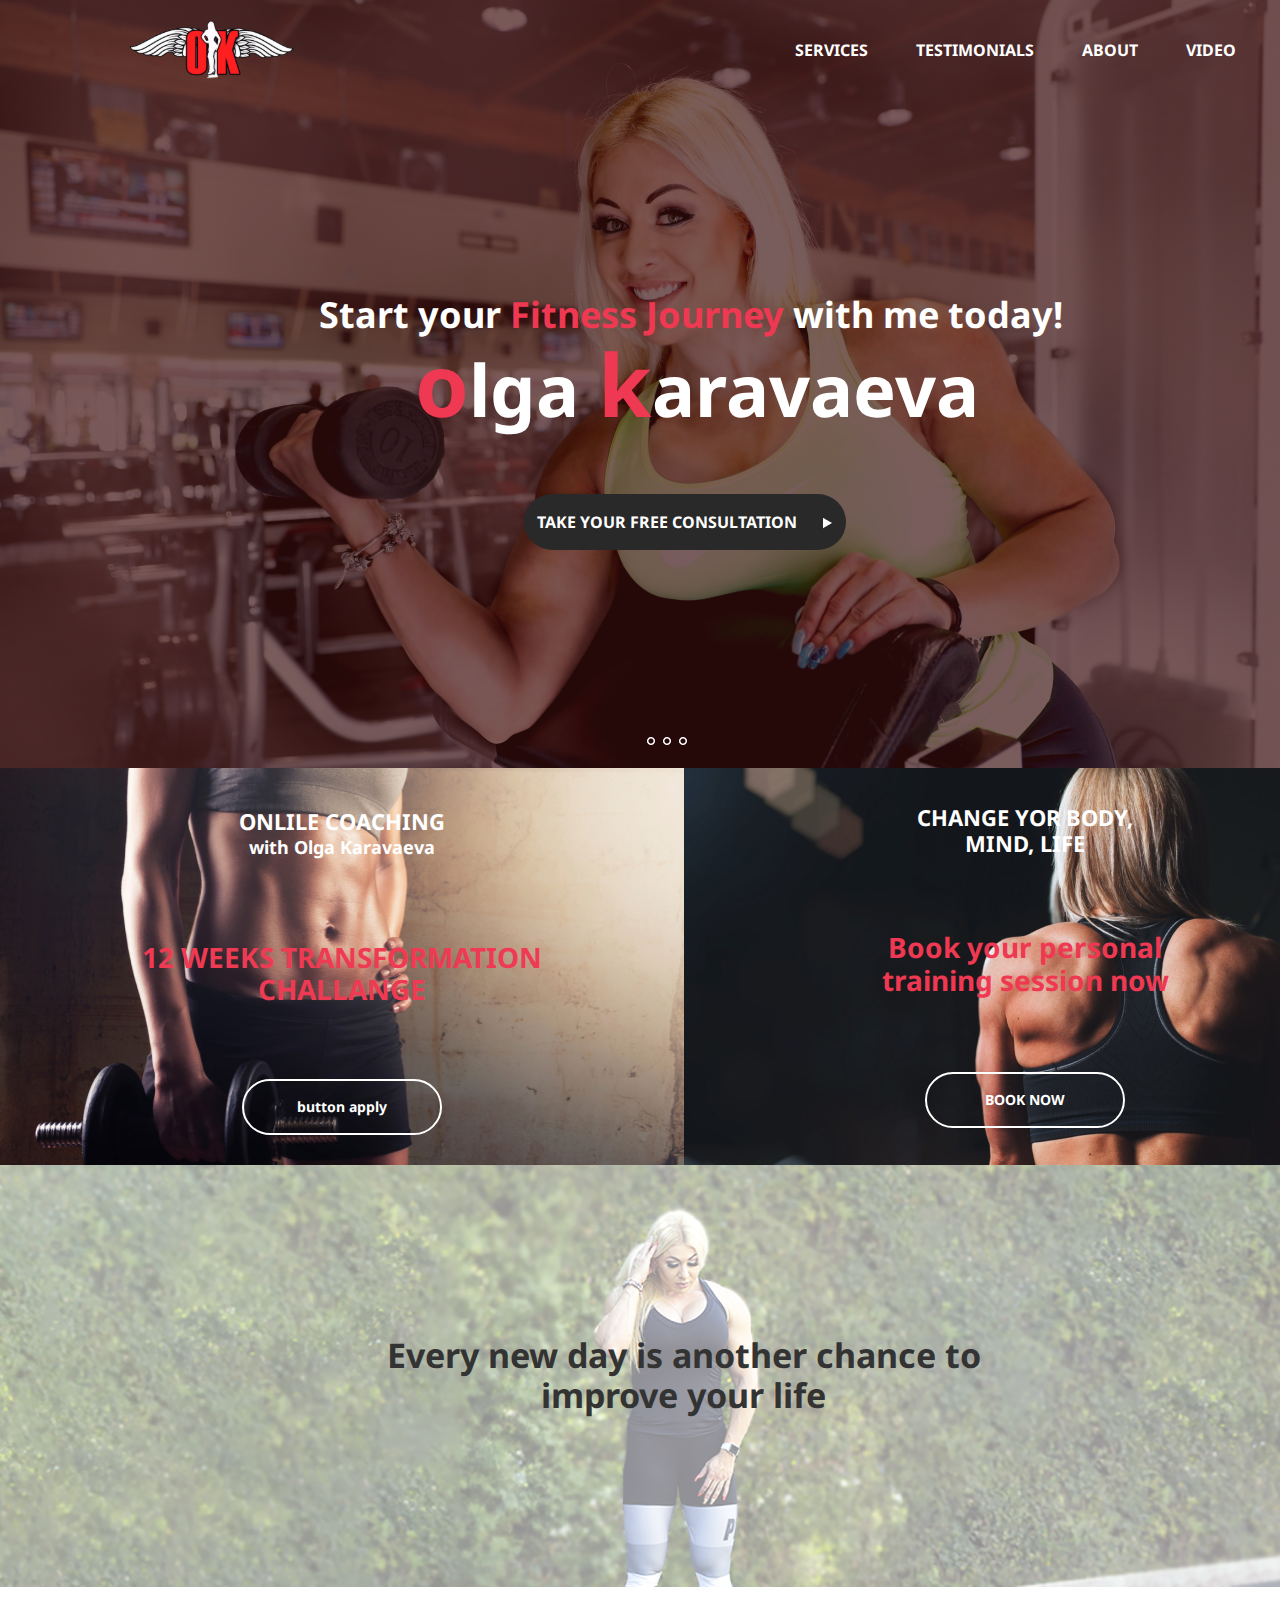
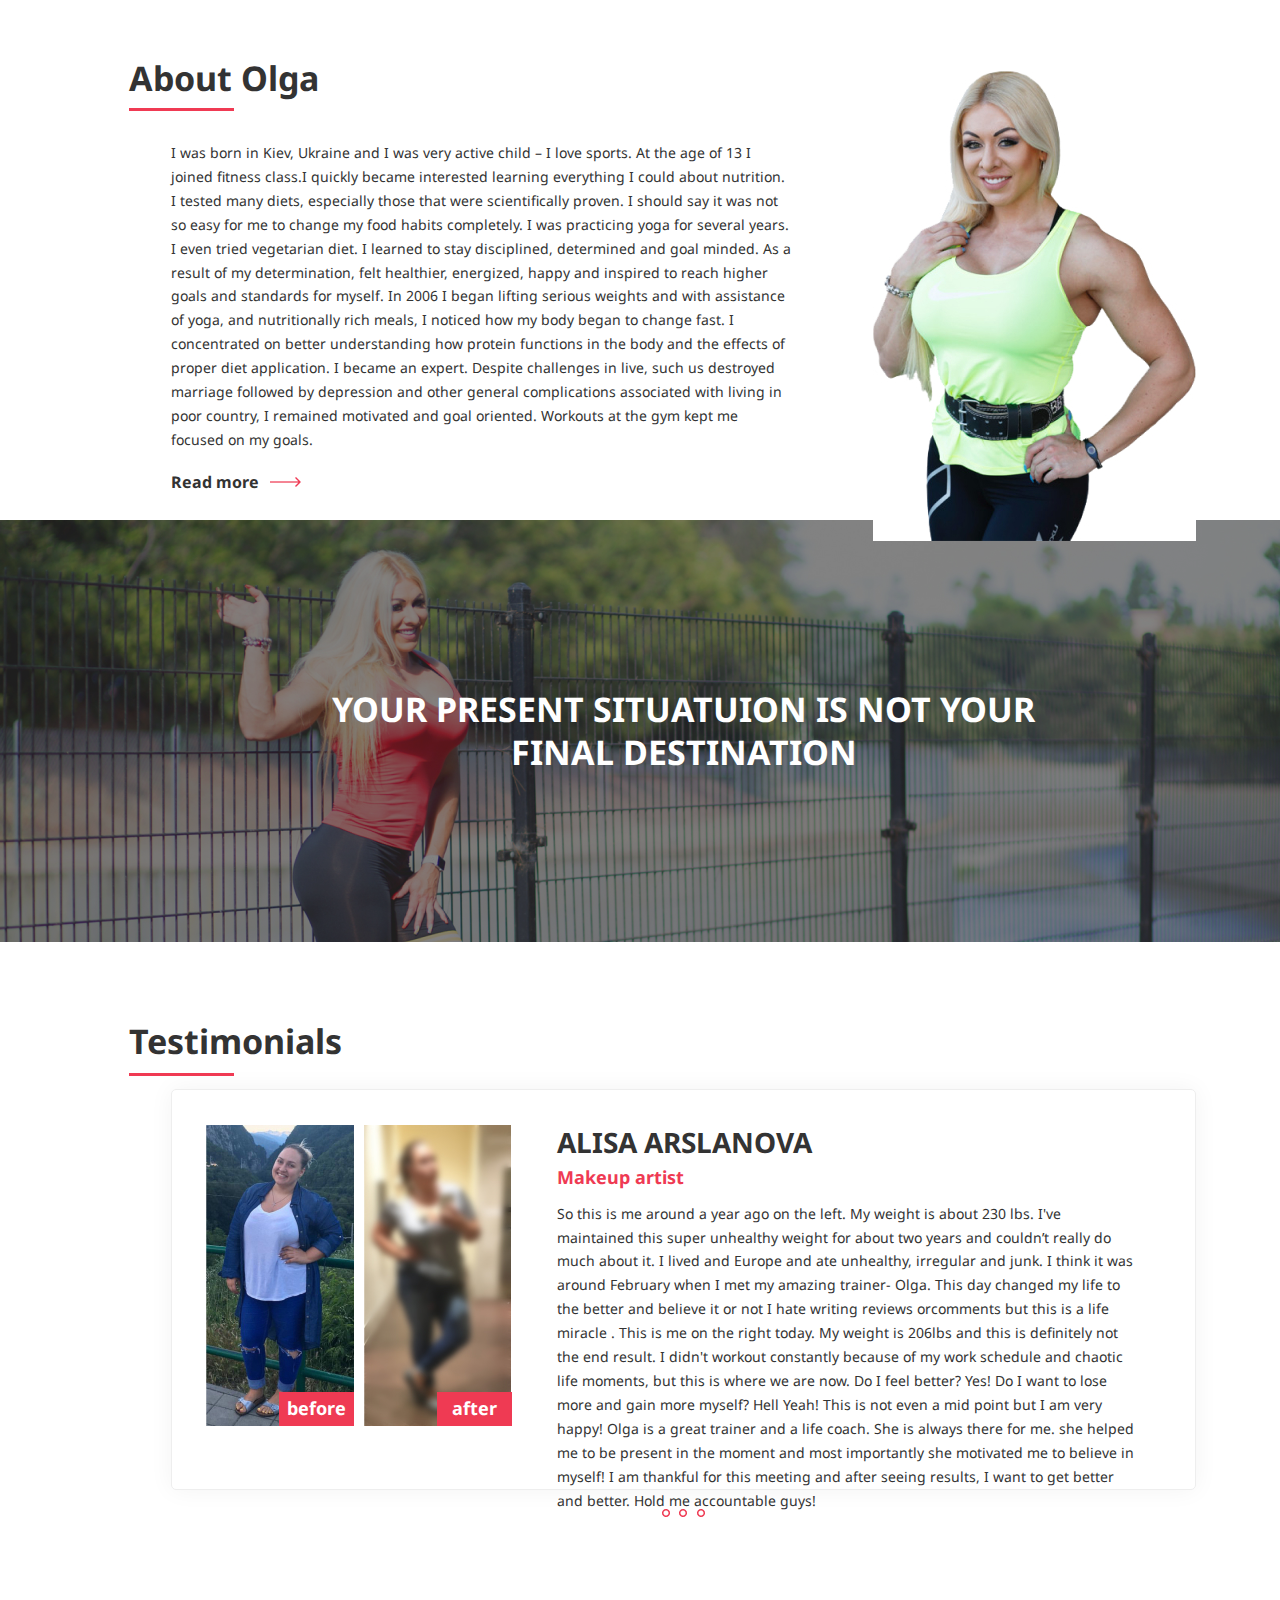
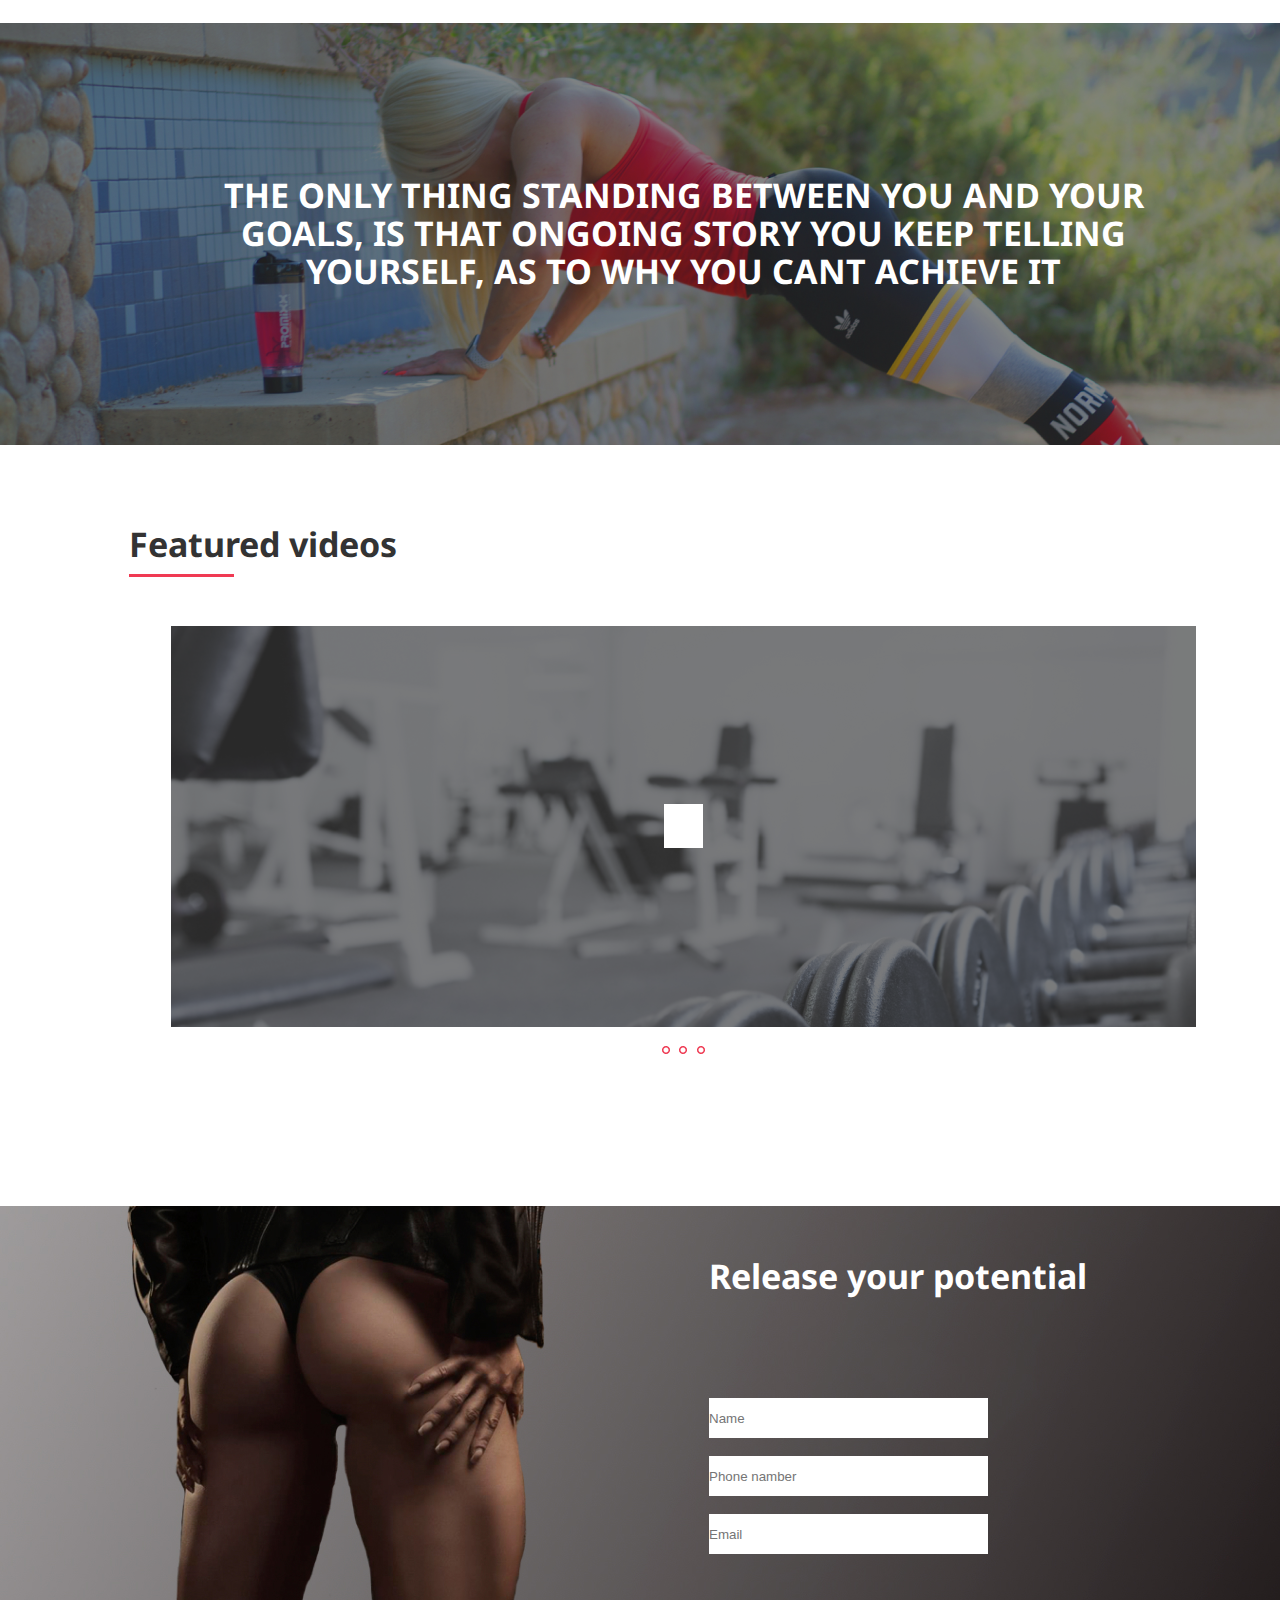
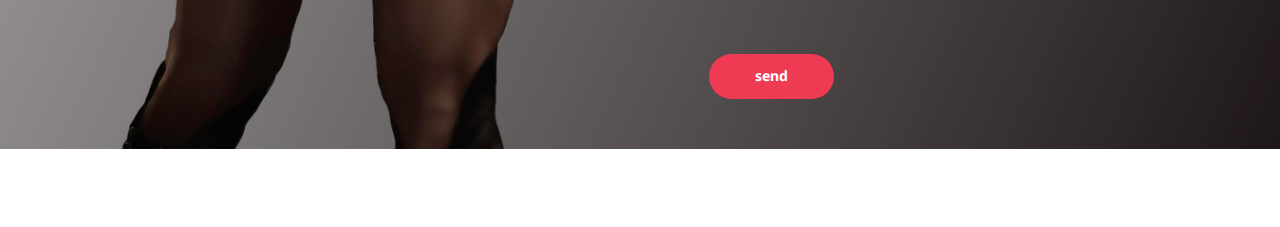
==== commit 1ff2f7e1: "ost" ====
--- a/index.html
+++ b/index.html
@@ -182,12 +182,28 @@
                 </div>
             </div>
             <div class="container_top8">
-                <div class="top8_obertka">
-                    <p class="top8_ogl">Release your potential</p>
-                    <input class="top8_input" type="text">
-                    <input class="top8_input" type="text">
-                    <input class="top8_input" type="text">
-                    <a class="top8_button" href="">send</a>
+                <div class="top8_content">
+                    <div class="top8_obertka">
+                        <div class="top8_div_ogl">
+                            <p class="top8_ogl">Release your potential</p>
+                        </div>
+                        <div class="top8_total_input">
+                            <div class="top8_div_input">
+                                <input placeholder="Name" class="top8_input" type="text"> 
+                            </div>
+                            <div class="top8_div_input">
+                                <input placeholder="Phone namber" class="top8_input" type="tel">
+                            </div>
+                            <div class="top8_div_input">
+                                <input placeholder="Email" class="top8_input" type="text">
+                            </div>
+                        </div>
+                        <a class="top8_button" href="#">
+                            <div class="top8_div_button">
+                                <p class="top8_button_p">send</p>
+                            </div>
+                        </a>
+                    </div>
                 </div>
             </div>
         </div>
--- a/css/style.css
+++ b/css/style.css
@@ -561,11 +561,63 @@
 }
 /* --------------8----------------- */
 .container_top8 {
+    height: 700px;
+    width: 1367px;
+    display: flex;
+    flex-direction: column;
+    justify-content: center;
+}
+.top8_content {
     height: 543px;
     width: 1367px;
     background: url(../img/jopatop8.jpg);
 }
-top8_obertka
-top8_ogl
-top8_input
-top8_button+.top8_obertka {
+    margin-left: 709px;
+    height: 543px;
+    width: 500px;
+    display: flex;
+    flex-direction: column;
+    justify-content: space-around;
+}
+.top8_div_ogl {
+    height: 44px;
+    width: 445px;
+}
+.top8_ogl {
+    font-size: 34px;
+    font-weight: 700;
+    color: #FFFFFF;
+    line-height: calc(44 / 34 * 100%); 
+}
+.top8_total_input {
+    height: 156px;
+    width: 285px;
+    display: flex;
+    flex-direction: column;
+    justify-content: space-between;
+}
+.top8_div_input {
+    height: 40px;
+    width: 279px;
+}
+.top8_input {
+    height: 40px;
+    width: 279px;
+    outline: none; 
+}
+.top8_div_button {
+    display: flex;
+    justify-content: center;
+    align-items: center;
+    height: 45px;
+    width: 125px;
+    background-color:  #EF3A53;
+    border-radius: 22.5px;
+}
+.top8_button_p {
+    font-size: 14px;
+    font-weight: 700;
+    line-height: calc(18 / 14 * 100%);
+    color: #FFFFFF;
+}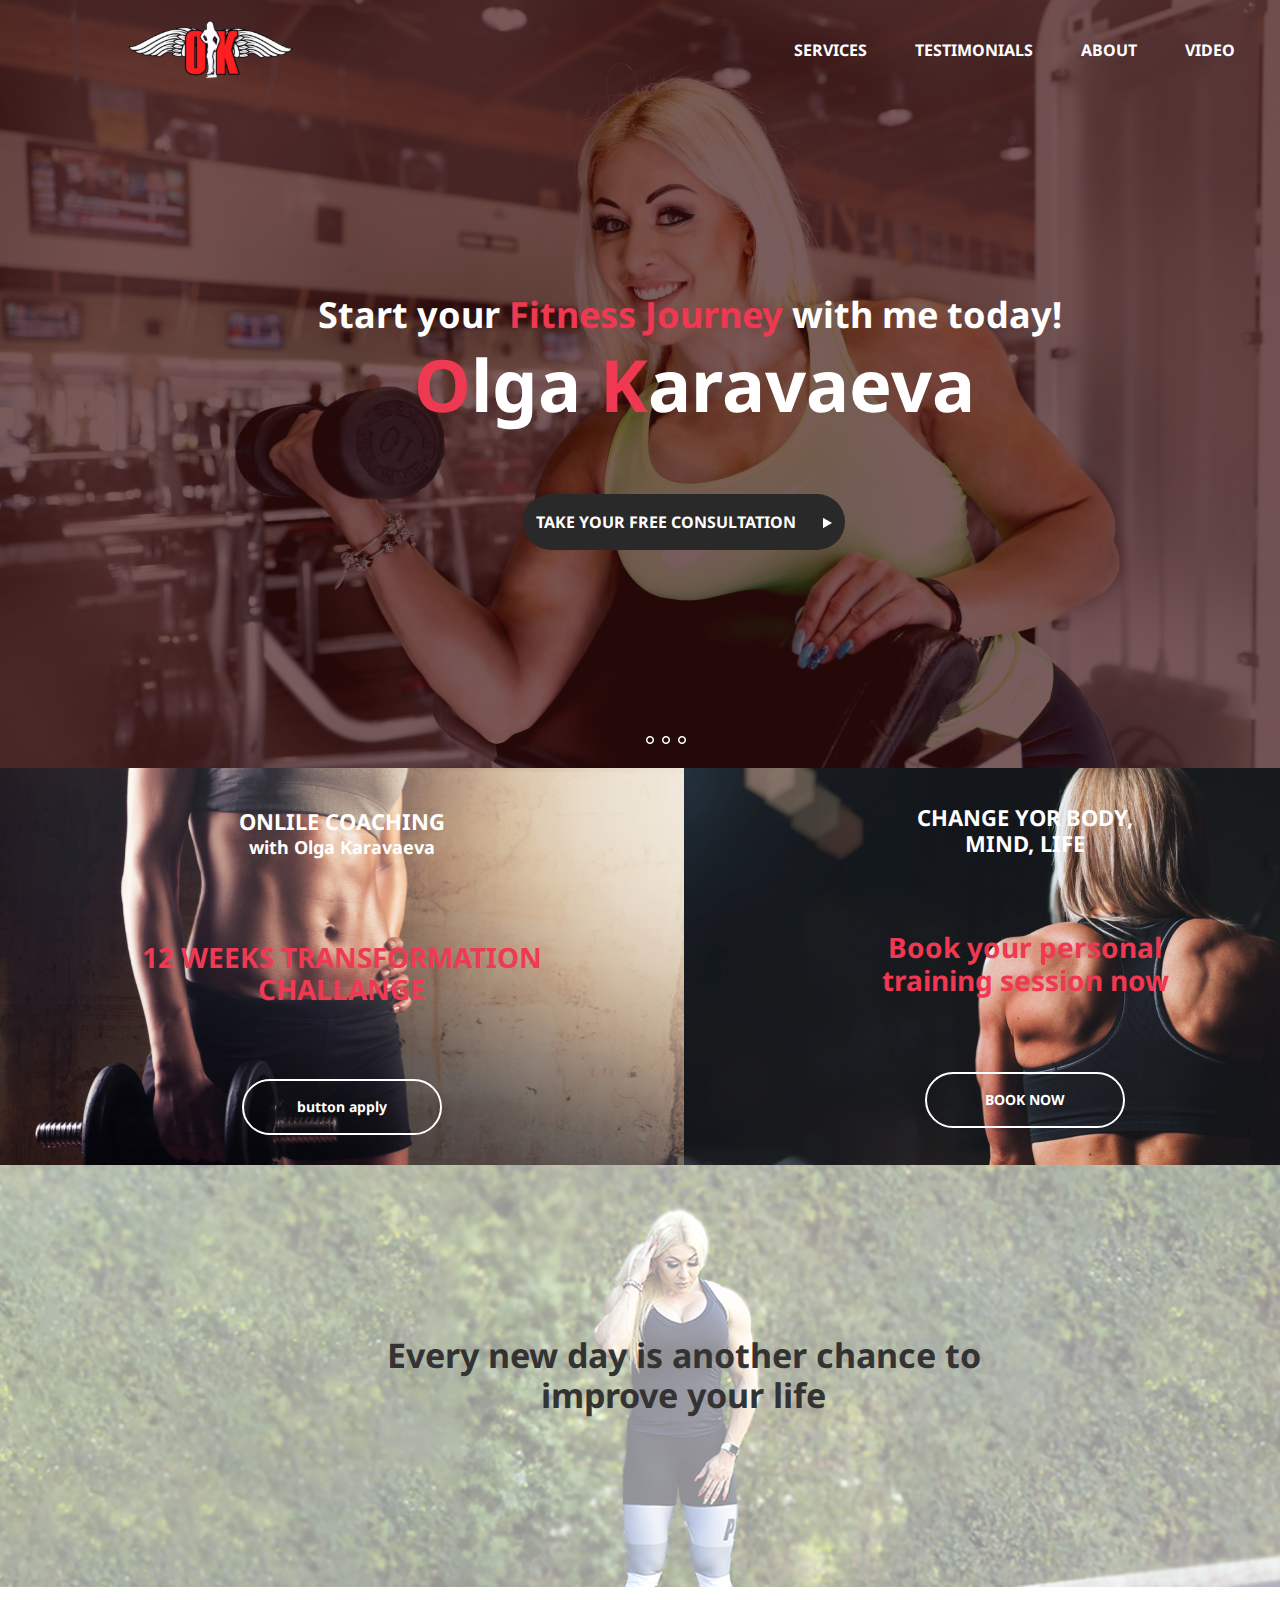
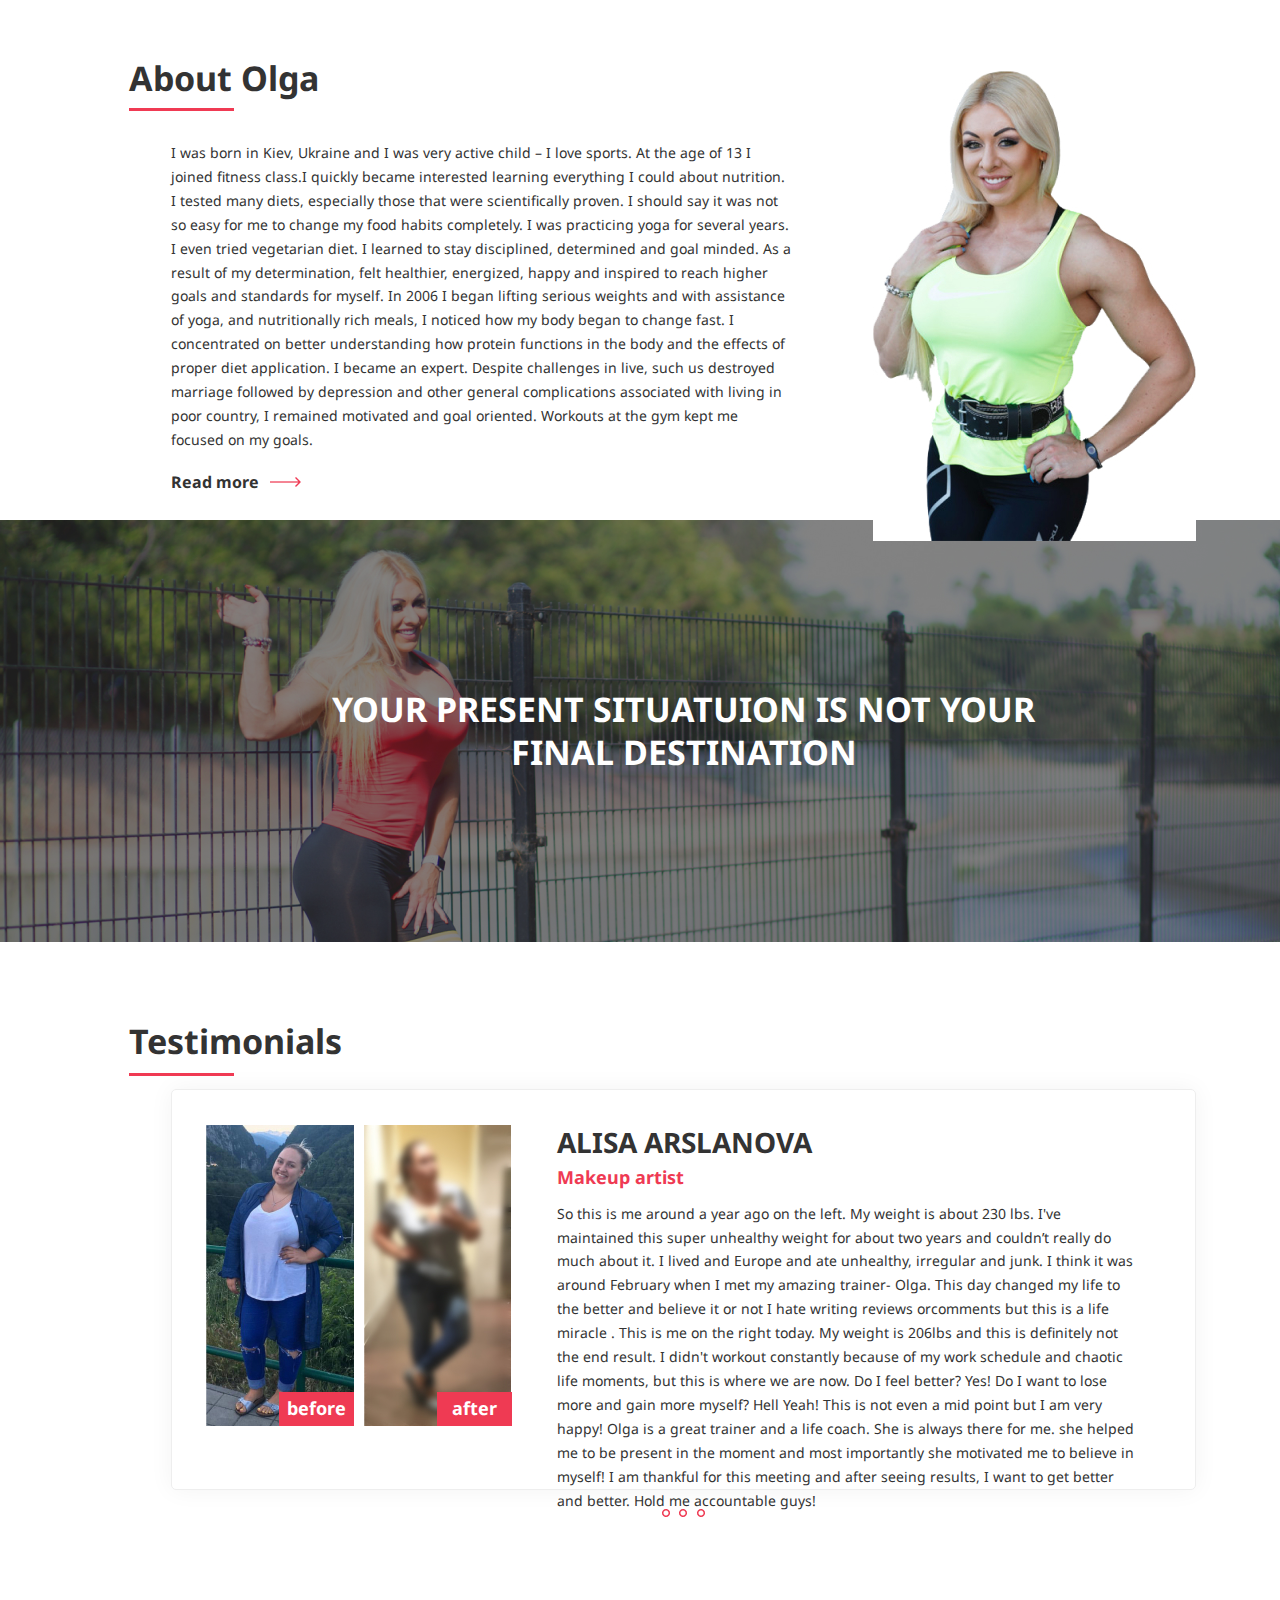
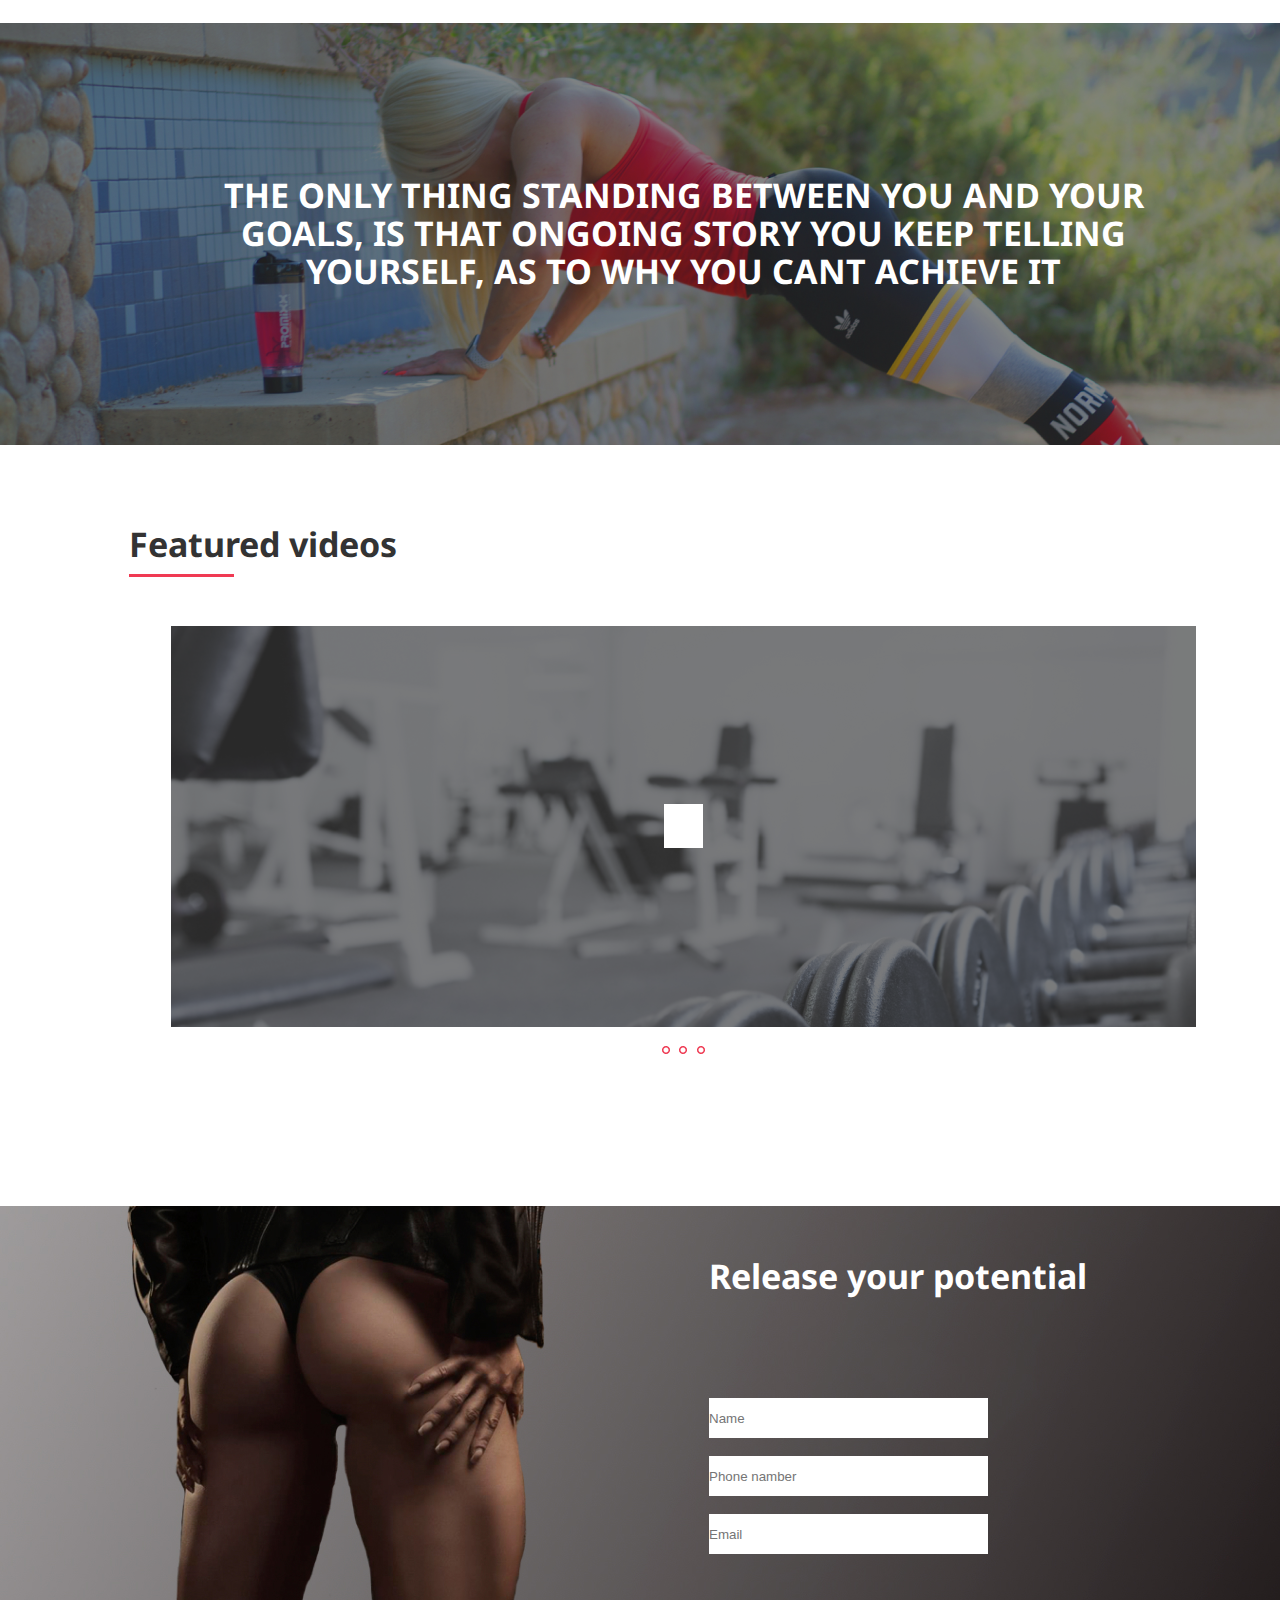
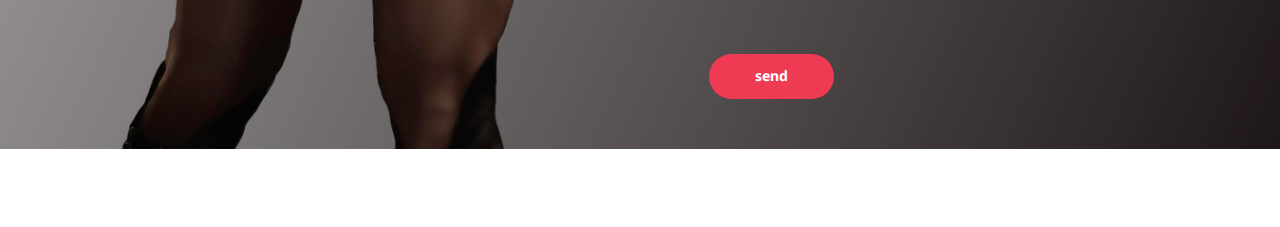
==== commit 3e844508: "adaptiv media" ====
--- a/index.html
+++ b/index.html
@@ -53,7 +53,7 @@
         </div>
     </div>
     </header>
-    <main class="main">
+    <main class="main wrapper">
         <div class="main_container">
             <div class="container_top1">
                     <div class="top1_left">
--- a/css/style.css
+++ b/css/style.css
@@ -2,7 +2,6 @@
 body {
     height: 100%;
     line-height: 1;
-    font-size: 16px;
     font-weight: 700;
     font-family: Noto Sans, sans-serif;
 }
@@ -27,7 +26,7 @@
     box-sizing: border-box;
 }
 a {
-    text-decoration: none;
+    text-decoration: none;  
 }
 ul,
 ol,
@@ -38,9 +37,10 @@
     min-height: 100%;
     overflow: hidden;
 }
+/* ----------------------------------------------header------------------------------------ */
 .header {
-    height: 768px;
-    width: 1367px;
+    height: 48rem;
+    width: 85.43rem;
     background: url("../img/telochka12.jpg") no-repeat;
     margin: 0 auto;
 }
@@ -50,19 +50,22 @@
     background: rgba(55, 14, 14, 0.67);
 }
 ._container {
-    max-width: 1110px;
+    max-width: 69.4rem;
     margin: 0 auto;
 }
 .header_menu_list_item_link {
-    font-size: 16px;
-    font-weight: 700;
-    line-height: calc(21 / 16 * 100%);
-    color: #FFFFFF;
+    font-size: 1rem;
+    font-weight: 700;
+    line-height: 1.31rem;
+    color: #FFFFFF;
+}
+.header_menu_list_item :hover {
+    color: #EF3851;
 }
 .header_container {
     position: relative;
     display: flex;
-    height: 101px;
+    height: 6.31rem;
     align-items: center;   
 }
 .header_menu_list {
@@ -70,70 +73,71 @@
     align-items: center;
 }
 .header_menu {
-    margin: 0 0 0 501px;
+    margin: 0 0 0 31.31rem;
 } 
-.header_menu_list_item :not(last_child) {
-    margin: 0 48px 0 0;
-}
+ .header_menu_list_item :not(last_child) {
+    margin: 0 3rem 0 0;
+} 
 .osn {
     position: absolute;
-    top: 292px;
-    left: 190px;
+    top: 18.25rem;
+    left: 11.87rem;
 }
 .osn_text {
-    font-size: 36px;
-    font-weight: 700;
-    line-height: calc(46 / 36 * 100%);
-    color: #ffffff;
-    
-    
+    font-size: 2.25rem;
+    font-weight: 700;
+    line-height: 2.87rem;
+    color: #ffffff;   
 }
 .osn_text>span {
     color: #EF3851;
 }
 .name {
     position: absolute;
-    top: 338px;
-    left: 286px;
+    top: 21.12rem;
+    left: 17.87rem;
 }
 .first_name {
-    font-size: 72px;
-    font-weight: 700;
-    line-height: calc(92 / 72 * 100%);
+    font-size: 4.5rem;
+    font-weight: 700;
+    line-height: 5.75rem;
     color: #ffffff;
 }
 .first_name>span {
     color: #EF3851;
-    font-size: 120%;
+    text-transform: capitalize;
 }
 .button {
     display: flex;
     justify-content: space-around;
     align-items: center;
     position: absolute;
-    top: 494px;
-    left: 395px;
-    height: 56px;
-    width: 322px;
-    border-radius: 39px;
+    top: 30.875rem;
+    left: 24.687rem;
+    height: 3.5rem;
+    width: 20.125rem;
+    border-radius: 2.43rem;
     background-color: rgba(41, 41, 41, 1);
 }
+.button :hover {
+    color: #EF3851;
+}
 .header_batton {
-    color: #ffffff;
+    color: #FFFFFF;
 }
 .button_img {
-    margin-top: 5px;
+    margin-top: 0.3125rem;
 }
 .heder_ellips {
     display: flex;
     position: relative;
-    top: 690px;
-    left: -637px;
-    height: 8px;
-    width: 50px;
+    top: 43.125rem;
+    left: -39.8125rem;
+    height: 0.5rem;
+    width: 3.125rem;
 }
 .img_ellips :not(last_child) {
-    margin: 0 8px 0 0; 
+    margin: 0 0.5rem 0 0; 
 }
 /* ---------------------main-------------------- */
 .main {
@@ -590,6 +594,7 @@
     color: #FFFFFF;
     line-height: calc(44 / 34 * 100%); 
 }
+
 .top8_total_input {
     height: 156px;
     width: 285px;
@@ -597,15 +602,18 @@
     flex-direction: column;
     justify-content: space-between;
 }
+
 .top8_div_input {
     height: 40px;
     width: 279px;
 }
+
 .top8_input {
     height: 40px;
     width: 279px;
     outline: none; 
 }
+
 .top8_div_button {
     display: flex;
     justify-content: center;
@@ -615,9 +623,136 @@
     background-color:  #EF3A53;
     border-radius: 22.5px;
 }
+
 .top8_button_p {
     font-size: 14px;
     font-weight: 700;
     line-height: calc(18 / 14 * 100%);
     color: #FFFFFF;
-}+}
+/* --------------------media----------------------------------------- */
+@media screen and (max-width:578px) {
+    html,
+    body {
+        font-size: 16px;
+    }
+}
+@media screen and (max-width:578px) {
+    .header_menu_list_item_link {
+        font-size: 36px;
+    }
+}
+@media screen and (max-width:578px) {
+    .header_menu_list {
+        flex-wrap: wrap;
+        display: flex;
+        align-items: center;
+        height: auto;
+        justify-content: space-around;
+    }
+}
+@media screen and (max-width:578px) {
+    .header_menu {
+        margin: 0 0 0 300px;
+    } 
+}
+@media screen and (max-width:578px) {
+    .header_menu_list_item {
+        display: flex;
+        justify-content: space-between;
+        align-items: center;
+        padding: 10px 0px;
+}
+@media screen and (max-width:578px) {
+    .button {
+        height: 103px;
+        width: 393px;
+        position: absolute;
+        top: 494px;
+        left: 370px;
+    }
+}
+@media screen and (max-width:578px) {
+    .header_batton {
+        font-size: 22px;
+    }
+}
+@media screen and (max-width:578px) {
+    .heder_ellips {
+        position: relative;
+        top: 690px;
+        left: -527px;
+    }
+}
+@media screen and (max-width:578px) {
+    .left_p1 {
+        font-size: 32px;
+    }
+}
+@media screen and (max-width:578px) {
+    .left_p2 {
+        font-size: 28px;
+    }
+}
+@media screen and (max-width:578px) {
+    .button_apply {
+        width: 330px;
+        height: 90px;
+    }
+}
+@media screen and (max-width:578px) {
+    .p_apply {
+        font-size: 40px;
+    }
+}
+@media screen and (max-width:578px) {
+    .right_p1 {
+        font-size: 32px;
+    }
+}
+@media screen and (max-width:578px) {
+    .right_p2 {
+        font-size: 28px;
+    }
+}
+@media screen and (max-width:578px) {
+    .batton_book {
+        width: 330px;
+        height: 90px;
+    }
+}
+@media screen and (max-width:578px) {
+    .p_book {
+        font-size: 40px;
+    }
+}
+@media screen and (max-width:578px) {
+    .top8_total_input {
+        height: 205px;
+    }
+}
+@media screen and (max-width:578px) {
+    .top8_div_button {
+        height: 60px;
+        width: 270px;
+    }
+}
+@media screen and (max-width:578px) {
+    .top8_button_p {
+        font-size: 48px;
+    }
+}
+@media screen and (max-width:578px) {
+    .top8_input {
+        height: 70px;
+        width: 300px;
+        font-size: 32px;
+    }
+}
+@media screen and (max-width:578px) {
+    .top8_div_inpu {
+        height: 70px;
+        width: 300px; 
+    }
+}
+  